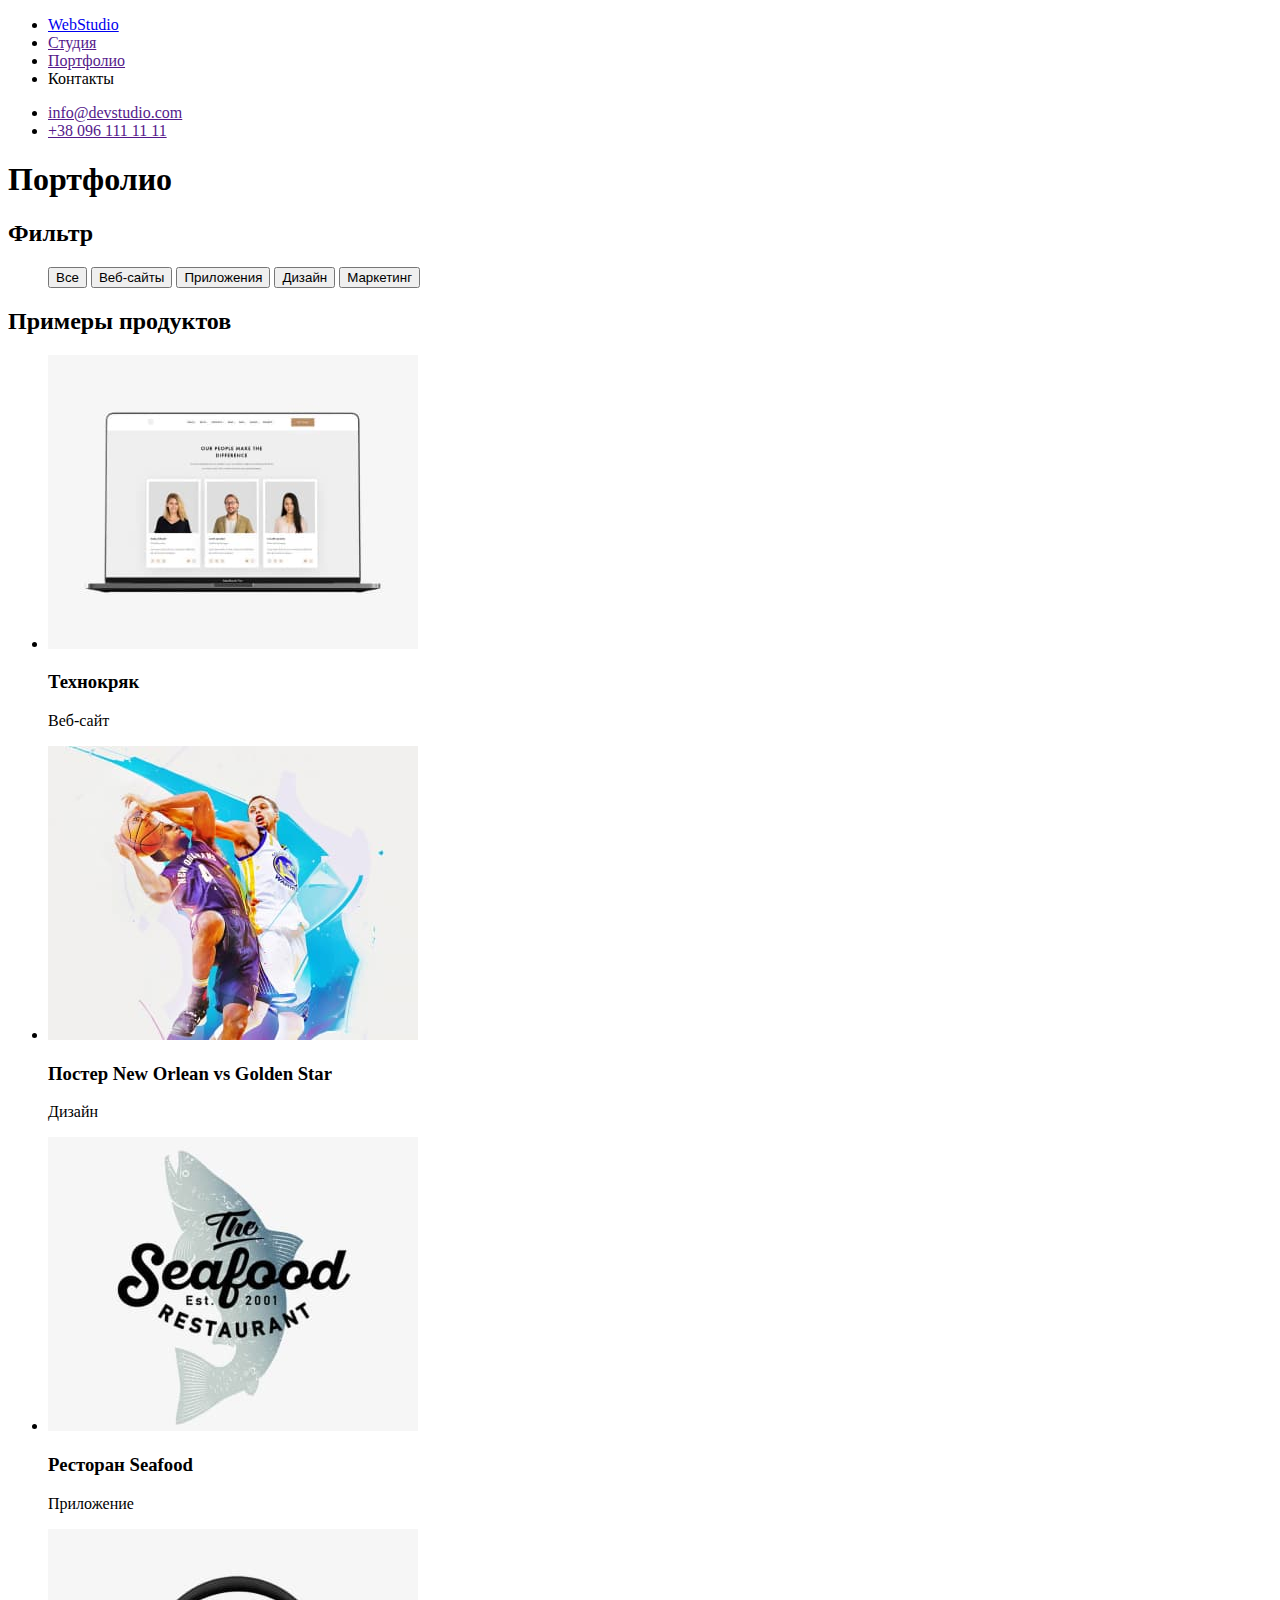
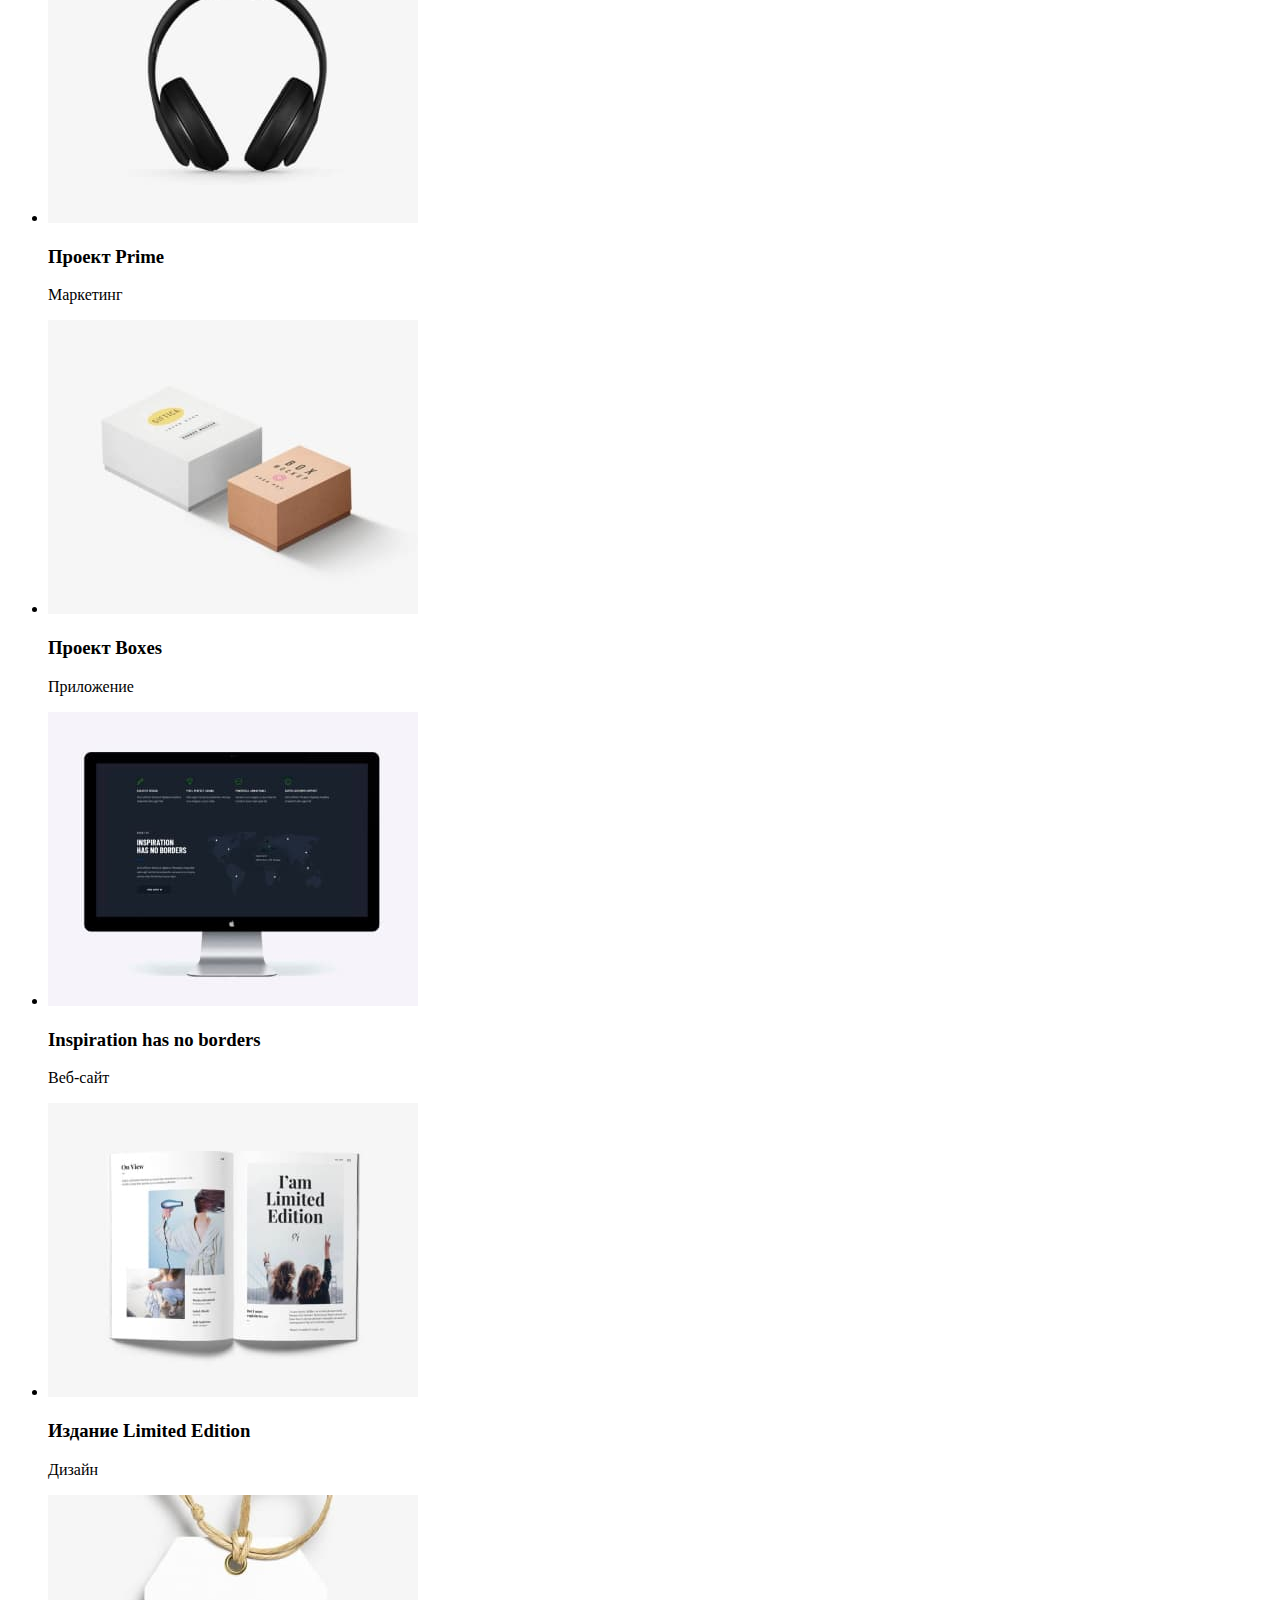
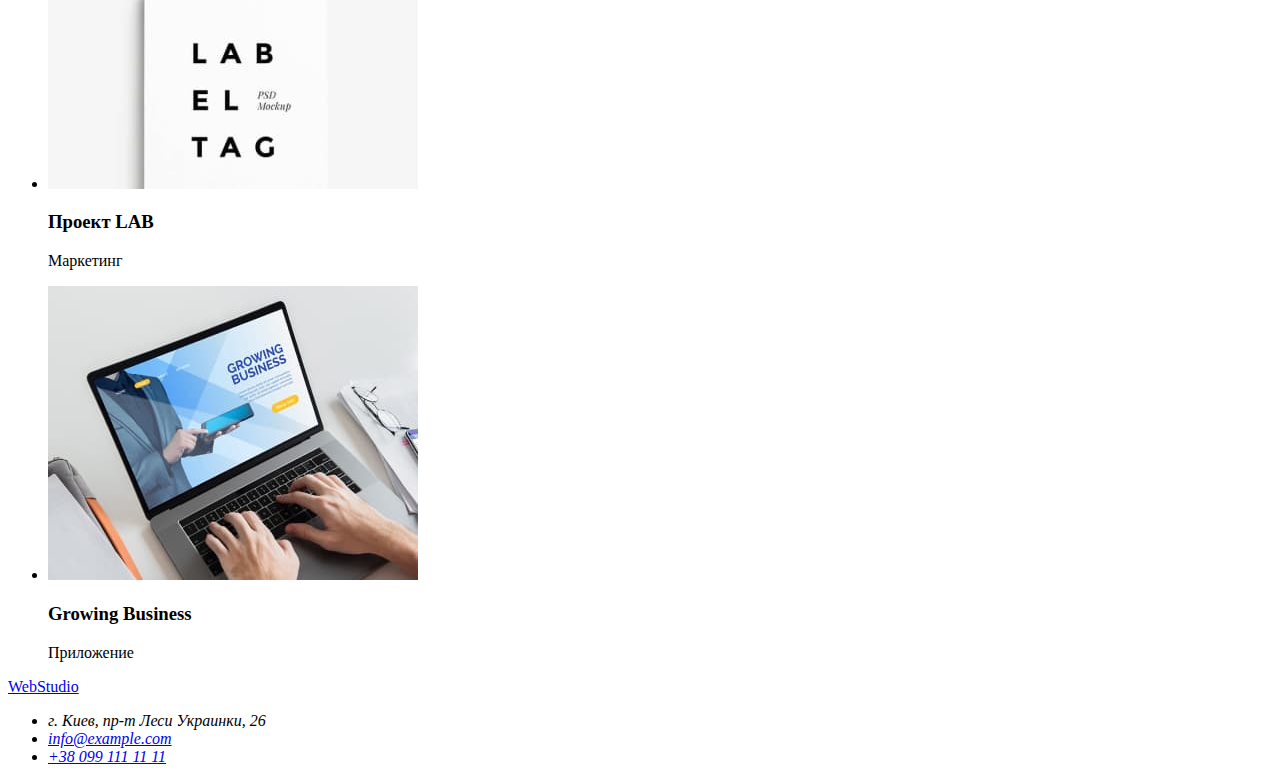
==== portfolio.html @ 46ca1c54 "сделана разметка" ====
<!DOCTYPE html>
<html lang="ru">
    <head>
        <meta charset="UTF-8" />
        <meta http-equiv="X-UA-Compatible" content="IE=edge" />
        <meta name="viewport" content="width=device-width, initial-scale=1.0" />
        <title>goit-markup-hw-02</title>
    </head>
    <body>
        <header>
            <nav>
                <ul>
                    <li><a href="index.html">WebStudio</a></li>
                    <li><a href="">Студия</a></li>
                    <li><a href="">Портфолио</a></li>
                    <li><a href=""></a>Контакты</li>
                </ul>
            </nav>
            <ul>
                <li><a href="">info@devstudio.com</a></li>
                <li><a href="">+38 096 111 11 11</a></li>
            </ul>
        </header>
    </body>
    <main>
        <h1>Портфолио</h1>
        <!-- Product filter -->
        <section>
            <h2>Фильтр</h2>
            <ul>
                <button type="button">Все</button>
                <button type="button">Веб-сайты</button>
                <button type="button">Приложения</button>
                <button type="button">Дизайн</button>
                <button type="button">Маркетинг</button>
            </ul>
        </section>
        <!-- Product list -->
        <section>
            <h2>Примеры продуктов</h2>
            <ul>
                <li>
                    <img src="./images/tehnokryak.jpg" alt="Технокряк" width="370" />
                    <h3>Технокряк</h3>
                    <p>Веб-сайт</p>
                </li>
                <li>
                    <img
                        src="./images/poster.jpg"
                        alt="Постер New Orlean vs Golden Star"
                        width="370"
                    />
                    <h3>Постер New Orlean vs Golden Star</h3>
                    <p>Дизайн</p>
                </li>
                <li>
                    <img src="./images/seafood.jpg" alt="Ресторан Seafood" width="370" />
                    <h3>Ресторан Seafood</h3>
                    <p>Приложение</p>
                </li>
                <li>
                    <img src="./images/prime.jpg" alt="Проект Prime" width="370" />
                    <h3>Проект Prime</h3>
                    <p>Маркетинг</p>
                </li>
                <li>
                    <img src="./images/boxes.jpg" alt="Проект Boxes" width="370" />
                    <h3>Проект Boxes</h3>
                    <p>Приложение</p>
                </li>
                <li>
                    <img
                        src="./images/inspiration.jpg"
                        alt="Inspiration has no borders"
                        width="370"
                    />
                    <h3>Inspiration has no borders</h3>
                    <p>Веб-сайт</p>
                </li>
                <li>
                    <img
                        src="./images/limitededition.jpg"
                        alt="Издание Limited Edition"
                        width="370"
                    />
                    <h3>Издание Limited Edition</h3>
                    <p>Дизайн</p>
                </li>
                <li>
                    <img src="./images/lab.jpg" alt="Проект LAB" width="370" />
                    <h3>Проект LAB</h3>
                    <p>Маркетинг</p>
                </li>
                <li>
                    <img src="./images/growing.jpg" alt="Growing Business" width="370" />
                    <h3>Growing Business</h3>
                    <p>Приложение</p>
                </li>
            </ul>
        </section>
        <!--Footer -->
        <footer>
            <a href="./index.html">WebStudio</a>
            <address>
                <ul>
                    <li>г. Киев, пр-т Леси Украинки, 26</li>
                    <li><a href="#">info@example.com</a></li>
                    <li><a href="#">+38 099 111 11 11</a></li>
                </ul>
            </address>
        </footer>
    </main>
</html>
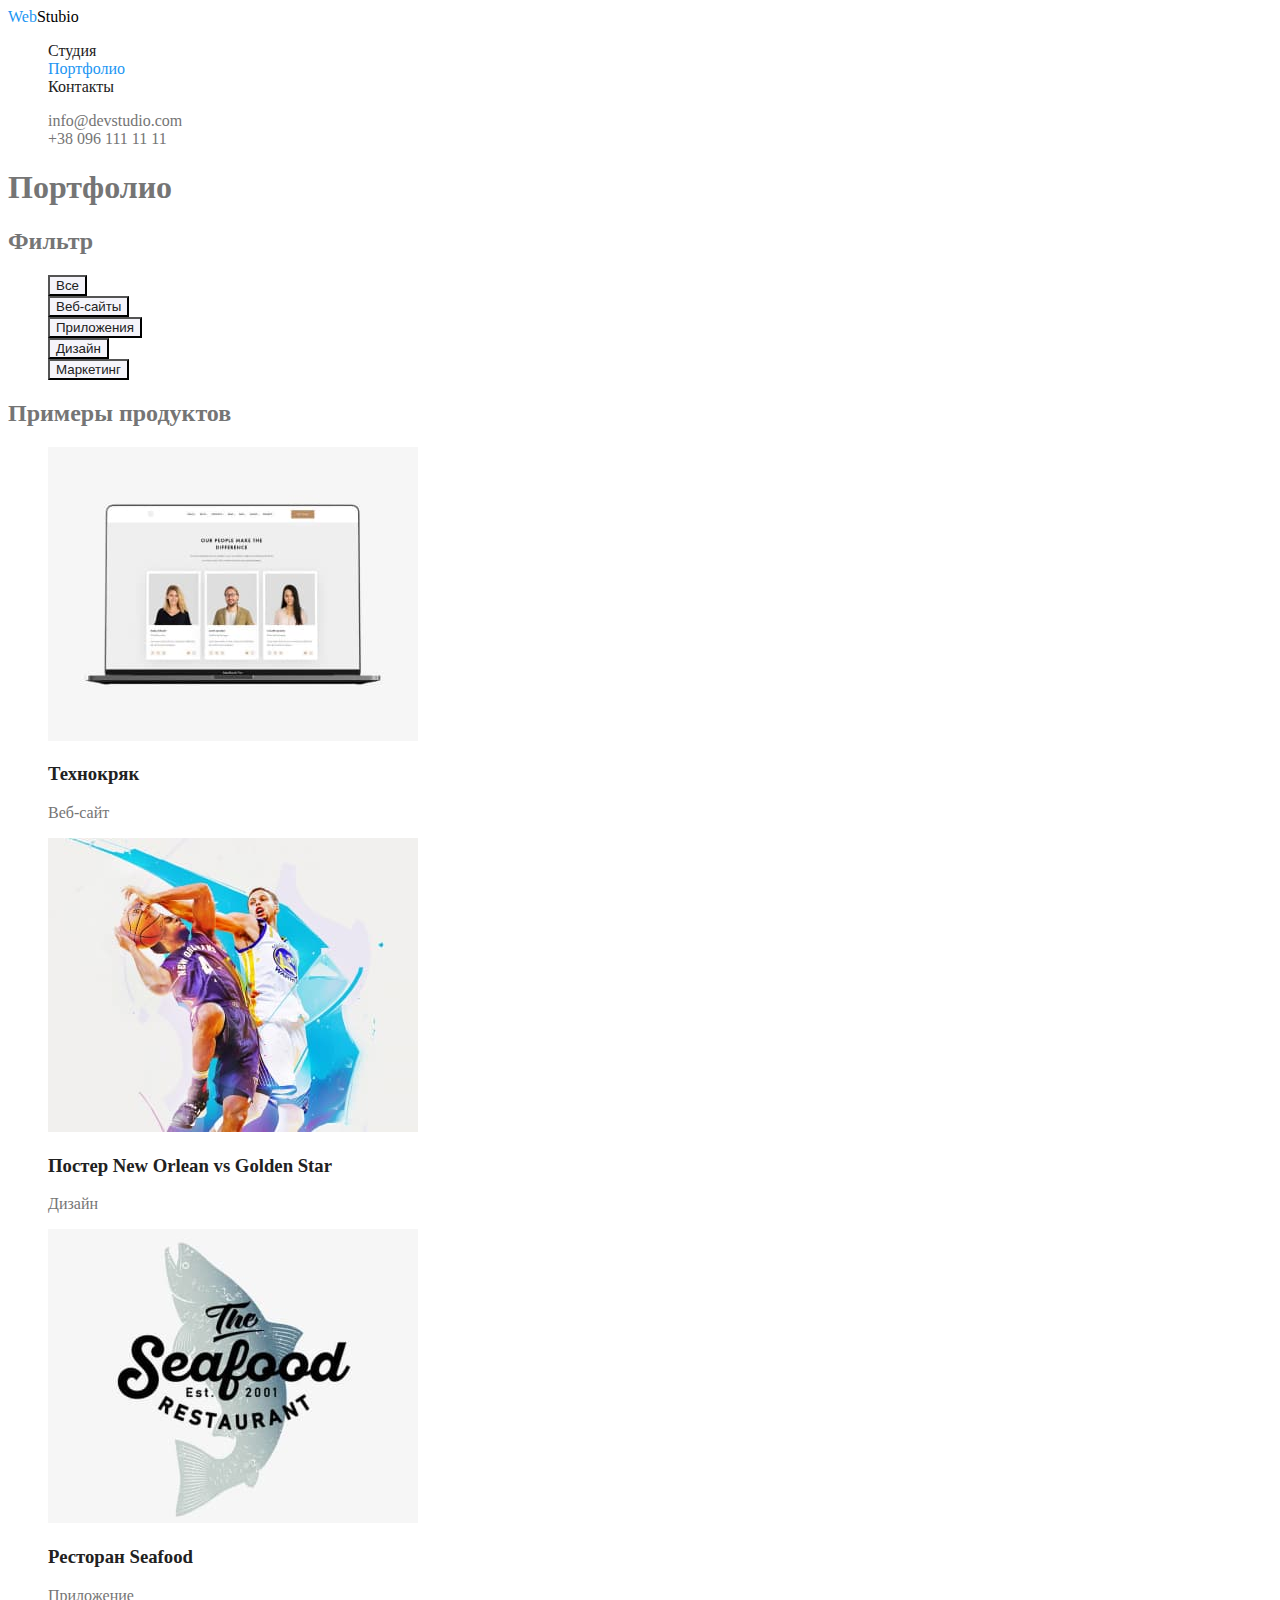
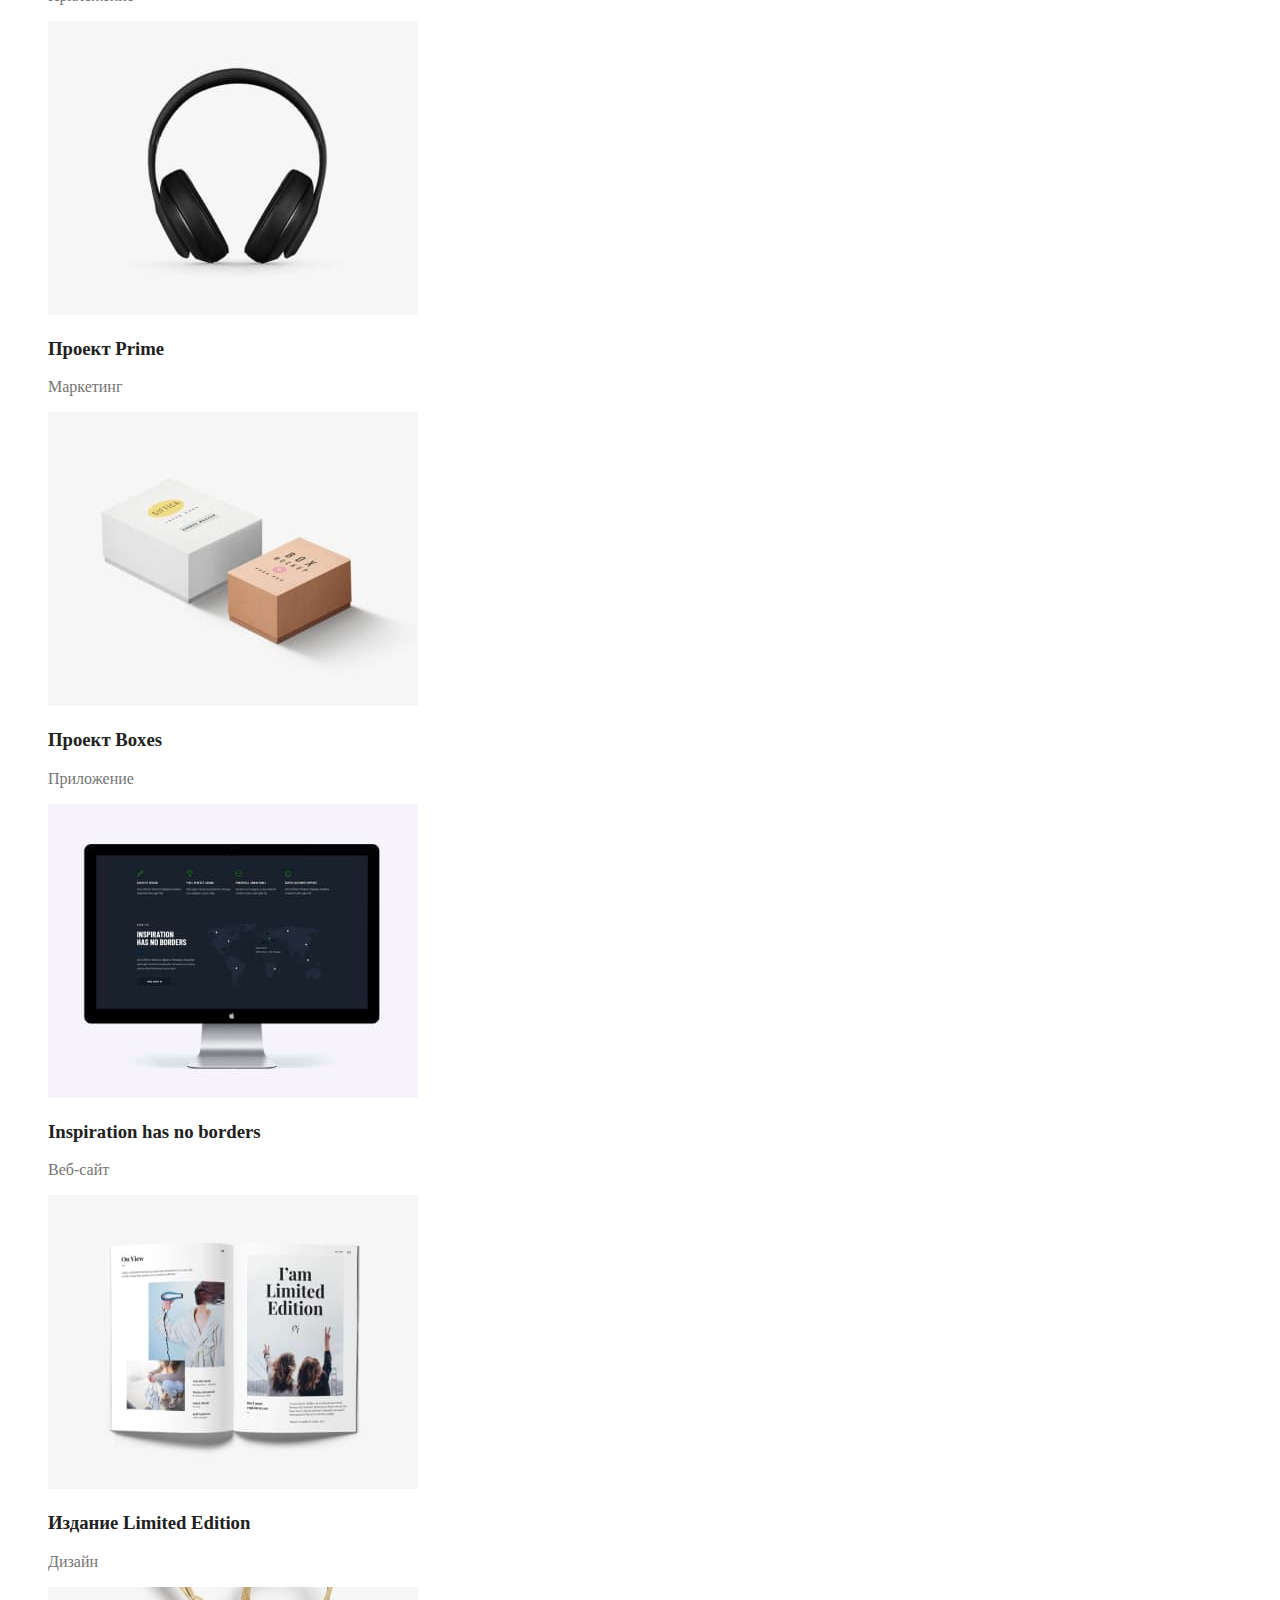
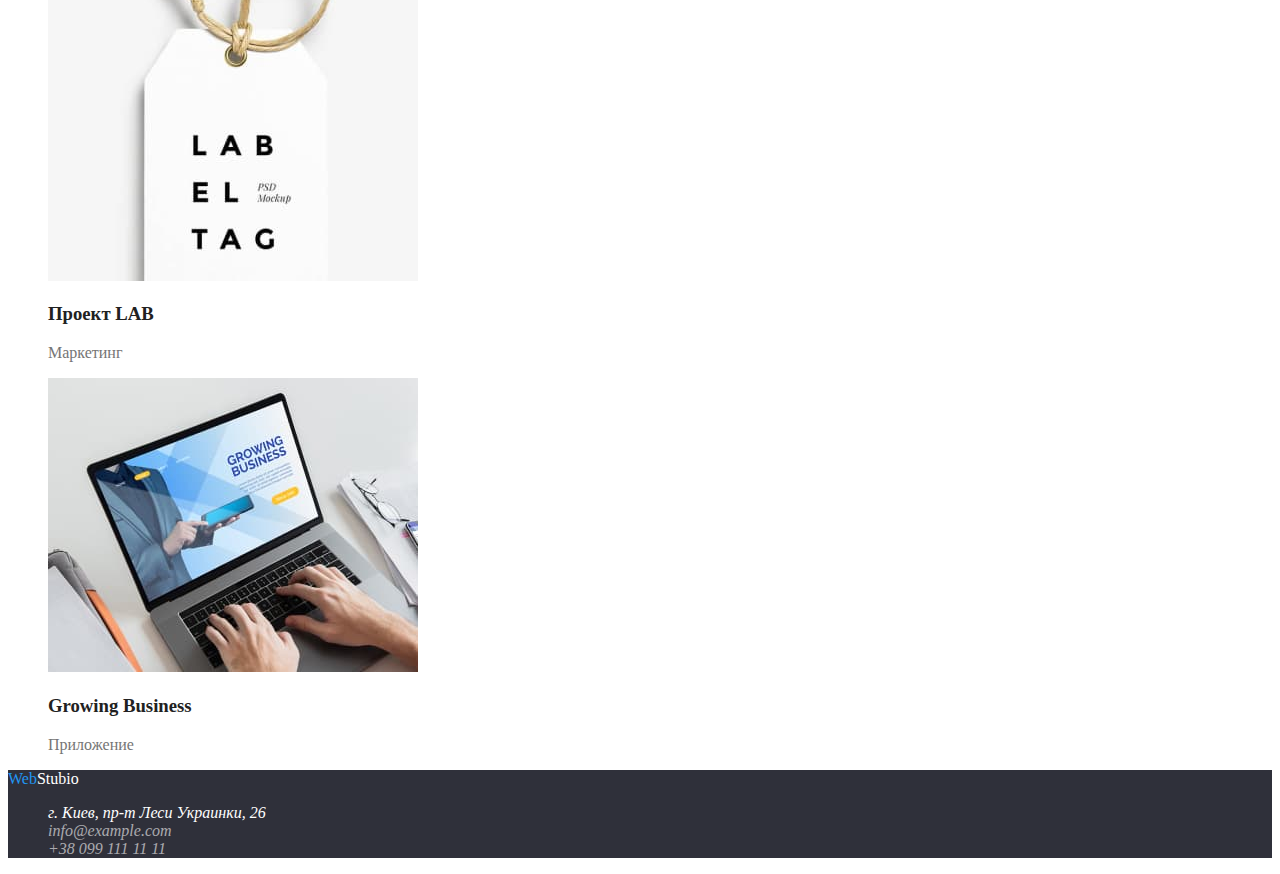
==== commit bca505b4: "добавлены цвета текста и фона" ====
--- a/portfolio.html
+++ b/portfolio.html
@@ -5,109 +5,160 @@
         <meta http-equiv="X-UA-Compatible" content="IE=edge" />
         <meta name="viewport" content="width=device-width, initial-scale=1.0" />
         <title>goit-markup-hw-02</title>
+        <link rel="stylesheet" href="./css/style.css" />
     </head>
     <body>
         <header>
             <nav>
-                <ul>
-                    <li><a href="index.html">WebStudio</a></li>
-                    <li><a href="">Студия</a></li>
-                    <li><a href="">Портфолио</a></li>
-                    <li><a href=""></a>Контакты</li>
+                <a href="./index.html" class="logo"
+                    >Web<span class="logo-studio">Stubio</span></a
+                >
+                <ul class="site-nav">
+                    <li><a href="/index.html">Студия</a></li>
+                    <li>
+                        <a href="./portfolio.html" class="current">Портфолио</a>
+                    </li>
+                    <li><a href="#">Контакты</a></li>
                 </ul>
             </nav>
-            <ul>
-                <li><a href="">info@devstudio.com</a></li>
-                <li><a href="">+38 096 111 11 11</a></li>
+            <ul class="auth-nav">
+                <li><a href="#">info@devstudio.com</a></li>
+                <li><a href="#">+38 096 111 11 11</a></li>
             </ul>
         </header>
-    </body>
-    <main>
-        <h1>Портфолио</h1>
-        <!-- Product filter -->
-        <section>
-            <h2>Фильтр</h2>
-            <ul>
-                <button type="button">Все</button>
-                <button type="button">Веб-сайты</button>
-                <button type="button">Приложения</button>
-                <button type="button">Дизайн</button>
-                <button type="button">Маркетинг</button>
-            </ul>
-        </section>
-        <!-- Product list -->
-        <section>
-            <h2>Примеры продуктов</h2>
-            <ul>
-                <li>
-                    <img src="./images/tehnokryak.jpg" alt="Технокряк" width="370" />
-                    <h3>Технокряк</h3>
-                    <p>Веб-сайт</p>
-                </li>
-                <li>
-                    <img
-                        src="./images/poster.jpg"
-                        alt="Постер New Orlean vs Golden Star"
-                        width="370"
-                    />
-                    <h3>Постер New Orlean vs Golden Star</h3>
-                    <p>Дизайн</p>
-                </li>
-                <li>
-                    <img src="./images/seafood.jpg" alt="Ресторан Seafood" width="370" />
-                    <h3>Ресторан Seafood</h3>
-                    <p>Приложение</p>
-                </li>
-                <li>
-                    <img src="./images/prime.jpg" alt="Проект Prime" width="370" />
-                    <h3>Проект Prime</h3>
-                    <p>Маркетинг</p>
-                </li>
-                <li>
-                    <img src="./images/boxes.jpg" alt="Проект Boxes" width="370" />
-                    <h3>Проект Boxes</h3>
-                    <p>Приложение</p>
-                </li>
-                <li>
-                    <img
-                        src="./images/inspiration.jpg"
-                        alt="Inspiration has no borders"
-                        width="370"
-                    />
-                    <h3>Inspiration has no borders</h3>
-                    <p>Веб-сайт</p>
-                </li>
-                <li>
-                    <img
-                        src="./images/limitededition.jpg"
-                        alt="Издание Limited Edition"
-                        width="370"
-                    />
-                    <h3>Издание Limited Edition</h3>
-                    <p>Дизайн</p>
-                </li>
-                <li>
-                    <img src="./images/lab.jpg" alt="Проект LAB" width="370" />
-                    <h3>Проект LAB</h3>
-                    <p>Маркетинг</p>
-                </li>
-                <li>
-                    <img src="./images/growing.jpg" alt="Growing Business" width="370" />
-                    <h3>Growing Business</h3>
-                    <p>Приложение</p>
-                </li>
-            </ul>
-        </section>
+        <main>
+            <h1>Портфолио</h1>
+            <!-- Product filter -->
+            <section>
+                <h2>Фильтр</h2>
+                <ul>
+                    <li>
+                        <button type="button" class="button secondary">
+                            Все
+                        </button>
+                    </li>
+                    <li>
+                        <button type="button" class="button secondary">
+                            Веб-сайты
+                        </button>
+                    </li>
+                    <li>
+                        <button type="button" class="button secondary">
+                            Приложения
+                        </button>
+                    </li>
+                    <li>
+                        <button type="button" class="button secondary">
+                            Дизайн
+                        </button>
+                    </li>
+                    <li>
+                        <button type="button" class="button secondary">
+                            Маркетинг
+                        </button>
+                    </li>
+                </ul>
+            </section>
+            <!-- Product list -->
+            <section>
+                <h2>Примеры продуктов</h2>
+                <ul class="example-list">
+                    <li>
+                        <img
+                            src="./images/tehnokryak.jpg"
+                            alt="Технокряк"
+                            width="370"
+                        />
+                        <h3 class="title">Технокряк</h3>
+                        <p>Веб-сайт</p>
+                    </li>
+                    <li>
+                        <img
+                            src="./images/poster.jpg"
+                            alt="Постер New Orlean vs Golden Star"
+                            width="370"
+                        />
+                        <h3 class="title">Постер New Orlean vs Golden Star</h3>
+                        <p>Дизайн</p>
+                    </li>
+                    <li>
+                        <img
+                            src="./images/seafood.jpg"
+                            alt="Ресторан Seafood"
+                            width="370"
+                        />
+                        <h3 class="title">Ресторан Seafood</h3>
+                        <p>Приложение</p>
+                    </li>
+                    <li>
+                        <img
+                            src="./images/prime.jpg"
+                            alt="Проект Prime"
+                            width="370"
+                        />
+                        <h3 class="title">Проект Prime</h3>
+                        <p>Маркетинг</p>
+                    </li>
+                    <li>
+                        <img
+                            src="./images/boxes.jpg"
+                            alt="Проект Boxes"
+                            width="370"
+                        />
+                        <h3 class="title">Проект Boxes</h3>
+                        <p>Приложение</p>
+                    </li>
+                    <li>
+                        <img
+                            src="./images/inspiration.jpg"
+                            alt="Inspiration has no borders"
+                            width="370"
+                        />
+                        <h3 class="title">Inspiration has no borders</h3>
+                        <p>Веб-сайт</p>
+                    </li>
+                    <li>
+                        <img
+                            src="./images/limitededition.jpg"
+                            alt="Издание Limited Edition"
+                            width="370"
+                        />
+                        <h3 class="title">Издание Limited Edition</h3>
+                        <p>Дизайн</p>
+                    </li>
+                    <li>
+                        <img
+                            src="./images/lab.jpg"
+                            alt="Проект LAB"
+                            width="370"
+                        />
+                        <h3 class="title">Проект LAB</h3>
+                        <p>Маркетинг</p>
+                    </li>
+                    <li>
+                        <img
+                            src="./images/growing.jpg"
+                            alt="Growing Business"
+                            width="370"
+                        />
+                        <h3 class="title">Growing Business</h3>
+                        <p>Приложение</p>
+                    </li>
+                </ul>
+            </section>
+        </main>
         <!--Footer -->
         <footer>
-            <a href="./index.html">WebStudio</a>
+            <a href="./index.html" class="logo"
+                >Web<span class="logo-studio">Stubio</span></a
+            >
             <address>
-                <ul>
+                <ul class="contacts">
                     <li>г. Киев, пр-т Леси Украинки, 26</li>
                     <li><a href="#">info@example.com</a></li>
                     <li><a href="#">+38 099 111 11 11</a></li>
                 </ul>
             </address>
         </footer>
-    </main>
+    </body>
 </html>
--- a/css/style.css
+++ b/css/style.css
@@ -0,0 +1,62 @@
+:root {
+    --primary-background-color: #FFFFFF;
+    --secondary-background-color: #F5F4FA;
+    --footer-background-color: #2F303A;
+    --primary-text-color: #757575;
+    --title-text-color: #212121;
+    --accent-color: #2196F3;
+}
+/* white color #FFFFFF */   
+/* black color #000000 */
+/* adress color rgba(255, 255, 255, 0.6) */
+
+ul {list-style: none;}
+a {text-decoration: none;}
+
+body {
+    background-color: var(--primary-background-color); 
+    color: var(--primary-text-color);
+}
+
+.logo {color: var(--accent-color);}
+.logo-studio {color: #000000;}
+
+.site-nav a {color: var(--title-text-color);}
+.site-nav a:hover,.site-nav a:focus {
+    color: var(--accent-color);}
+.site-nav a.current {
+    color: var(--accent-color);
+}
+
+.auth-nav a{color:var(--primary-text-colors)}
+.auth-nav a:hover,.auth-nav a:focus { color: var(--accent-color);}
+
+.hero {background-color: var(--footer-background-color);}
+.hero-title {color: #FFFFFF;}
+
+.section-title {color: var(--title-text-color);}
+
+.feature-list .title {color: var(--title-text-color);}
+
+.staff {background-color: var(--secondary-background-color);}
+.staff-list .title {color: var(--title-text-color);}
+
+footer {background-color: var(--footer-background-color);}
+footer .logo-studio {color: #FFFFFF;}
+.contacts {color: #FFFFFF;}
+.contacts a {color: rgba(255, 255, 255, 0.6);}
+
+.button {}
+.button.primary {color: var(--primary-background-color); 
+    background-color: var(--accent-color);}
+.button.secondary {color: var(--title-text-color);
+    background-color: var(--secondary-background-color);}
+.button.secondary:hover, .button.secondary:focus {
+    color: var(--primary-background-color);
+    background-color: var(--accent-color);}
+    
+    
+/* Portfolio styles */
+.example-list .title {
+    color: var(--title-text-color);
+}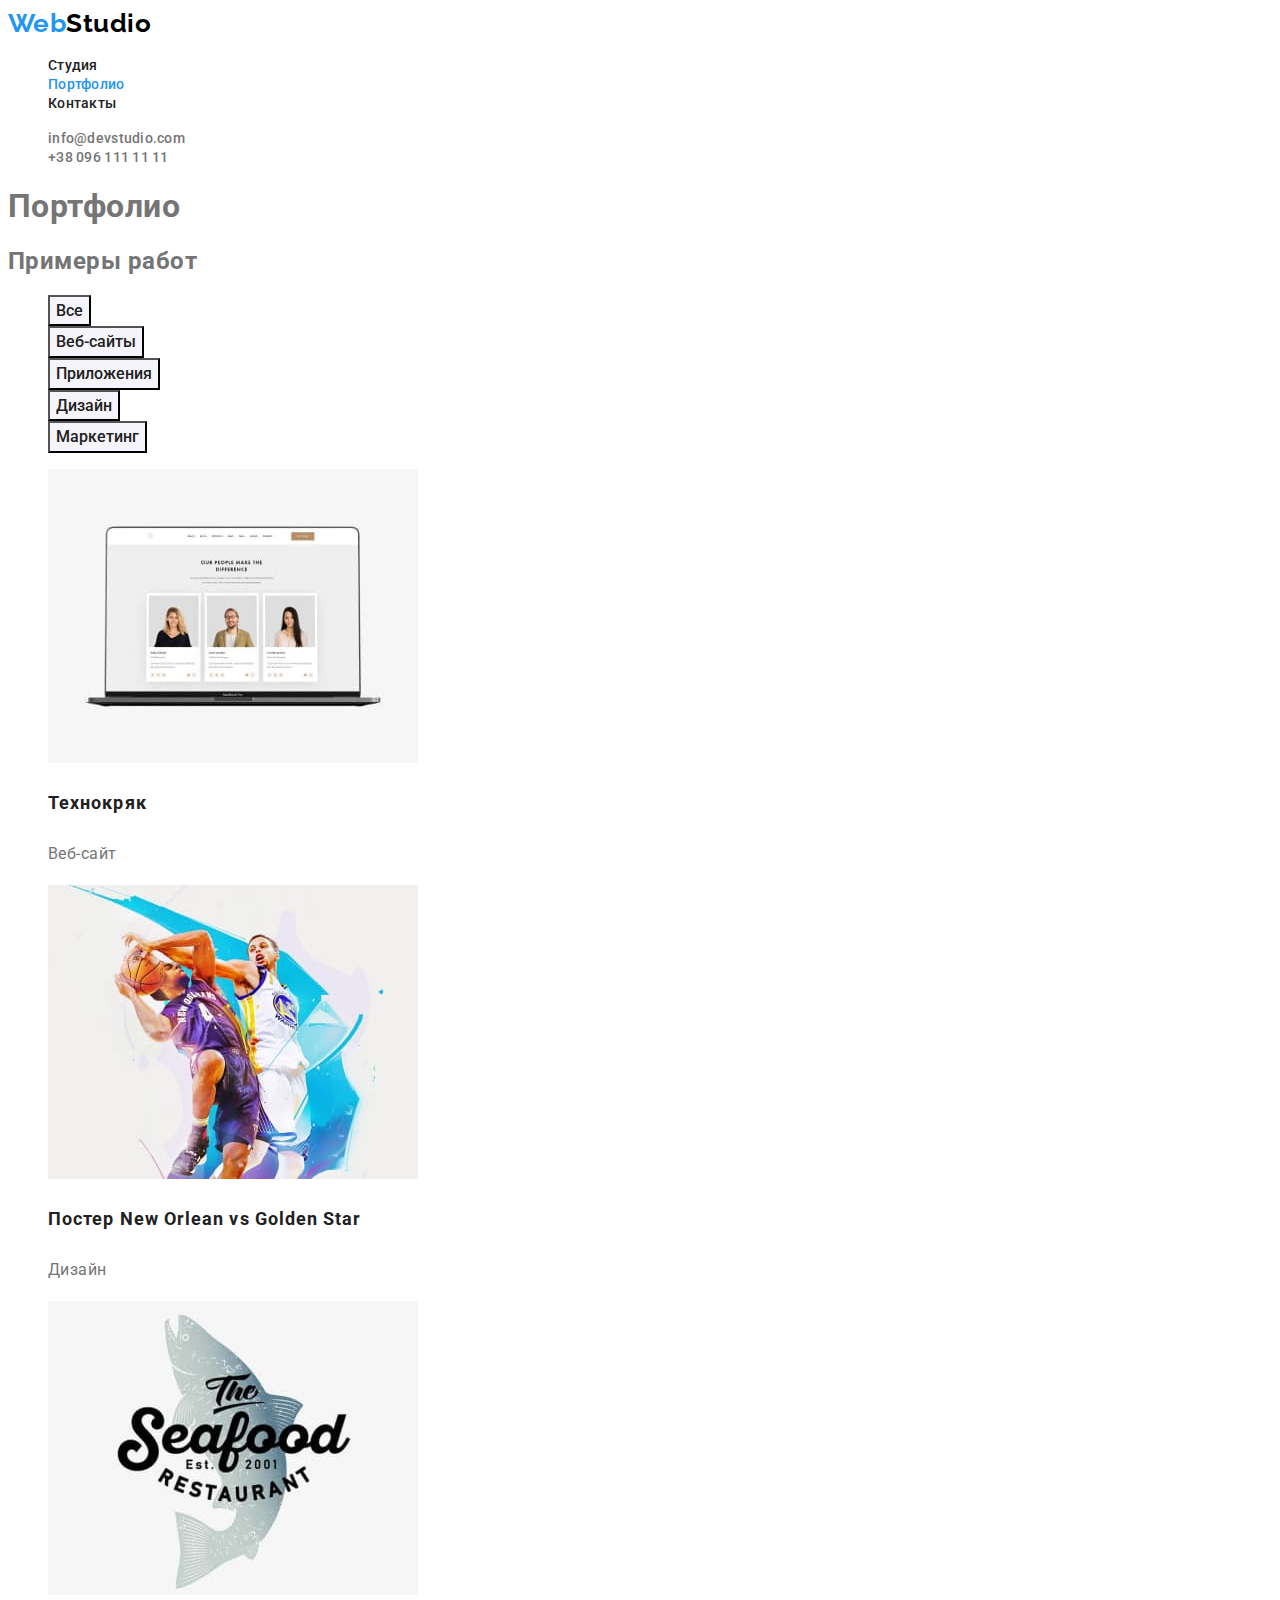
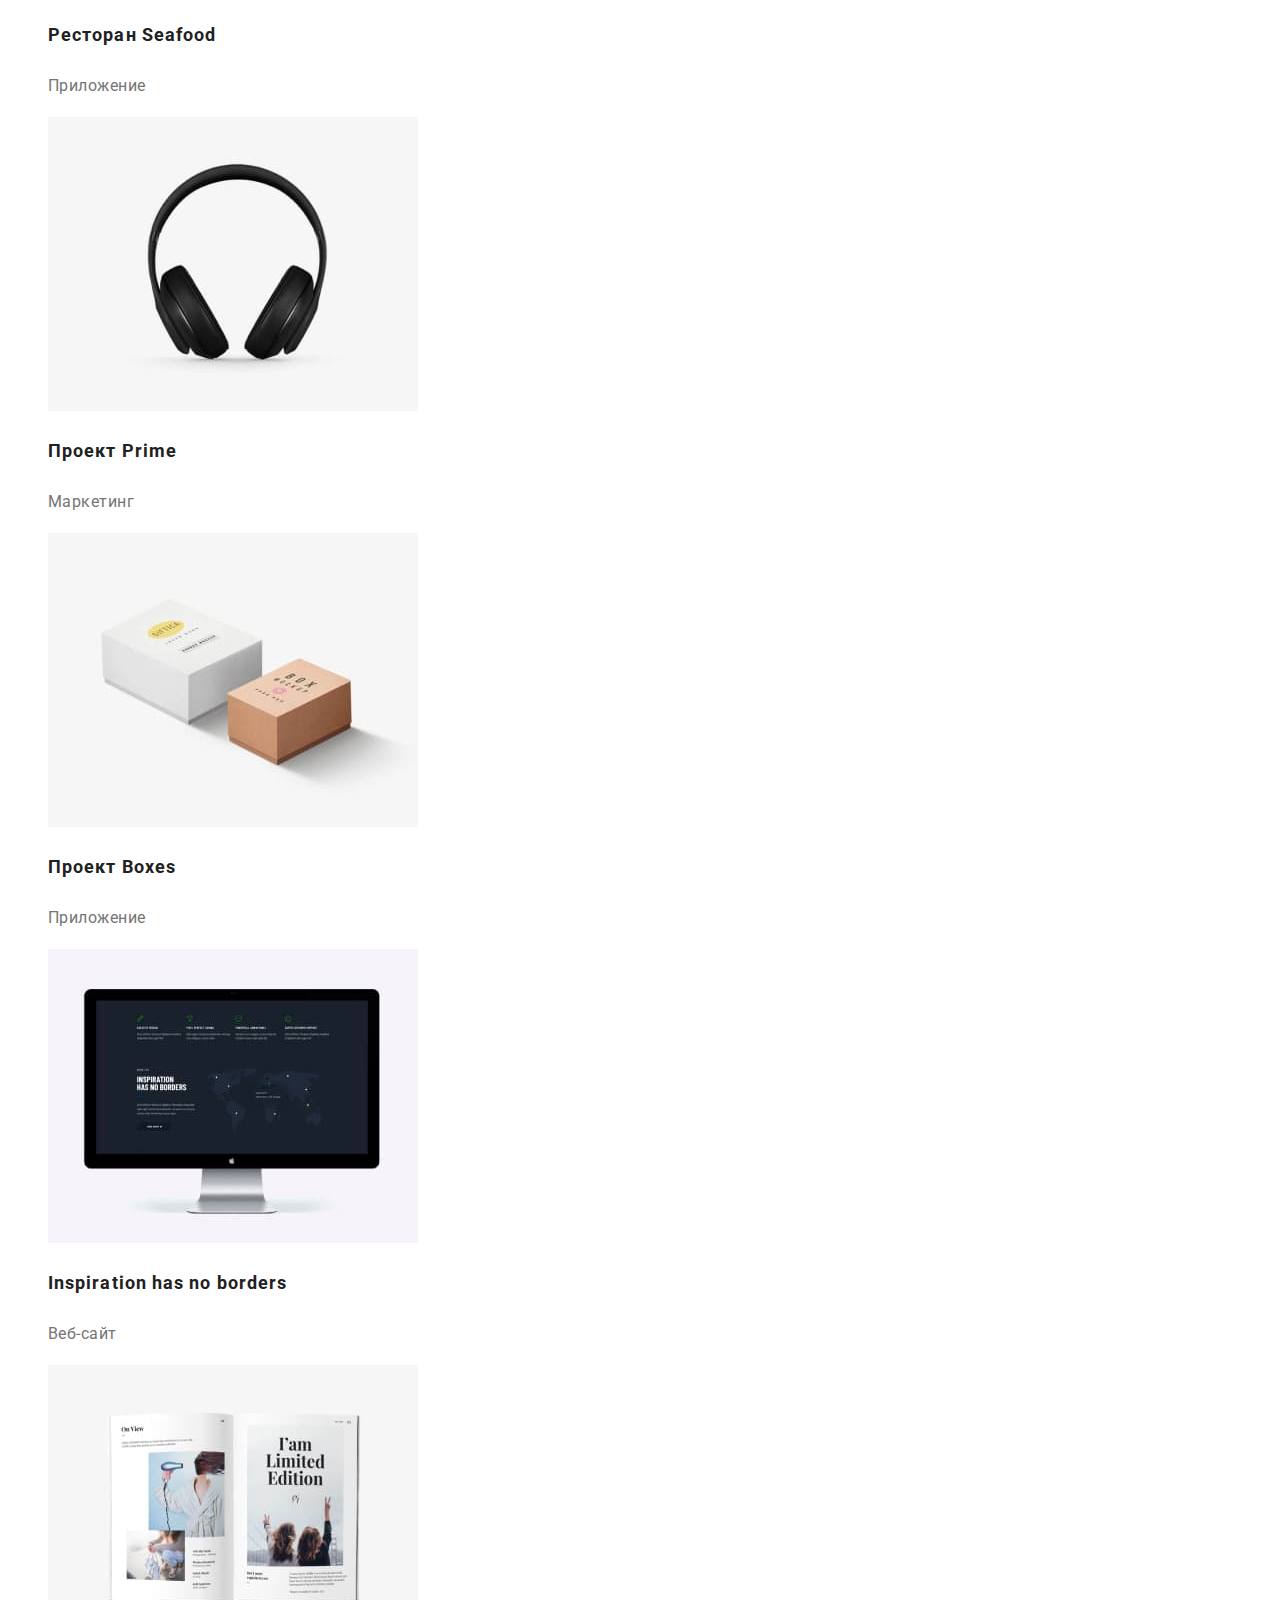
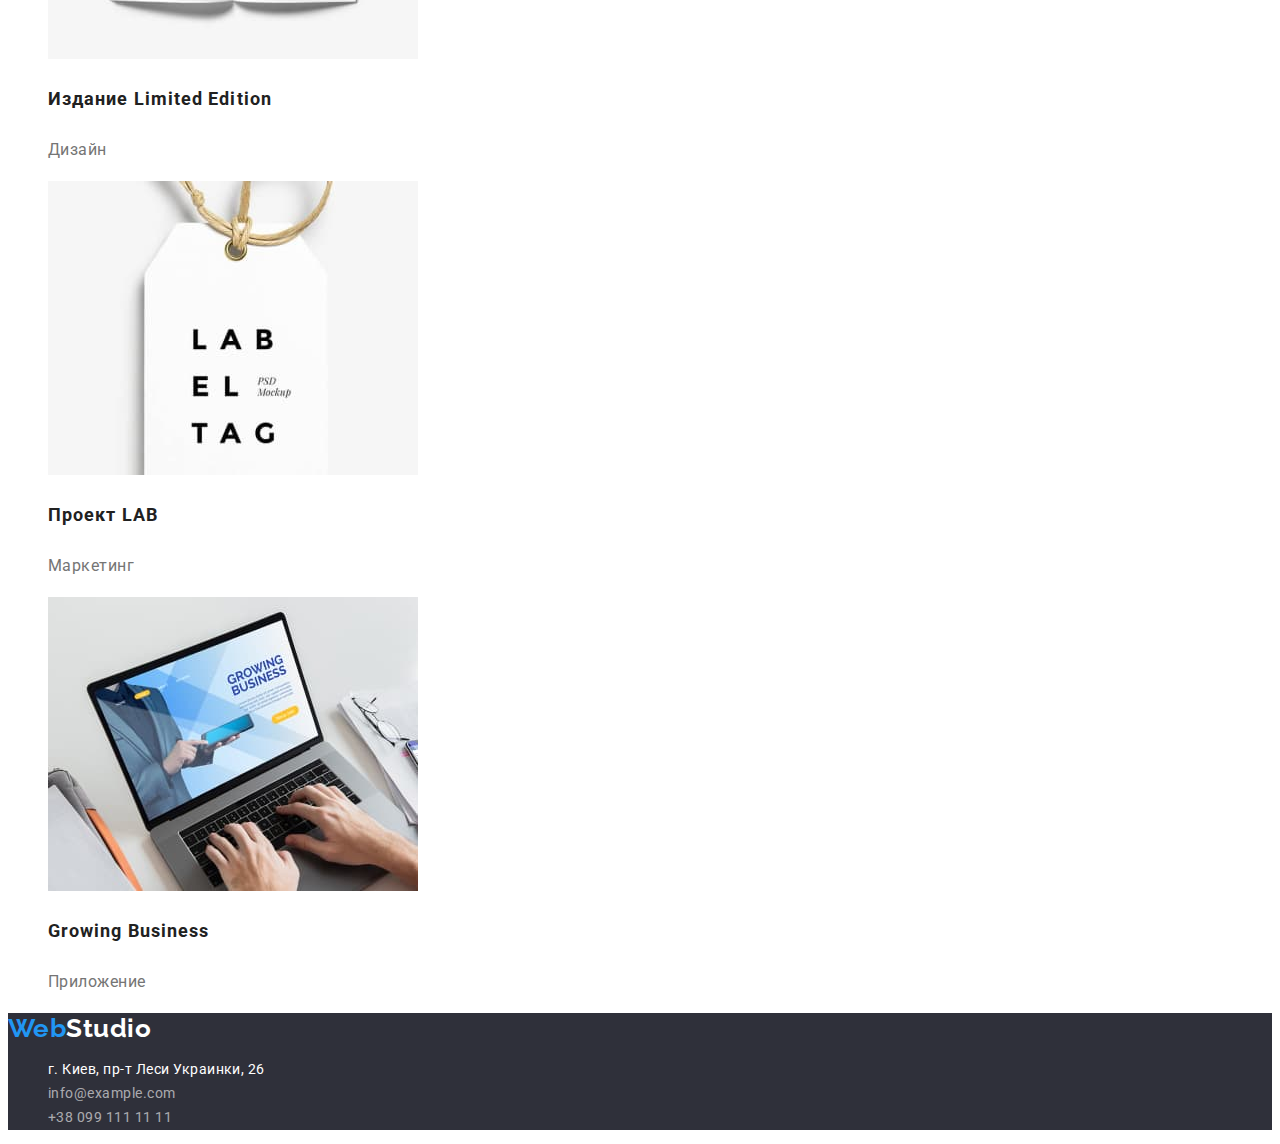
==== commit 4e30c906: "добавлены шрифты" ====
--- a/portfolio.html
+++ b/portfolio.html
@@ -5,16 +5,22 @@
         <meta http-equiv="X-UA-Compatible" content="IE=edge" />
         <meta name="viewport" content="width=device-width, initial-scale=1.0" />
         <title>goit-markup-hw-02</title>
+        <link rel="preconnect" href="https://fonts.googleapis.com" />
+        <link rel="preconnect" href="https://fonts.gstatic.com" crossorigin />
+        <link
+            href="https://fonts.googleapis.com/css2?family=Raleway:wght@700&family=Roboto:wght@400;500;700;900&display=swap"
+            rel="stylesheet"
+        />
         <link rel="stylesheet" href="./css/style.css" />
     </head>
     <body>
         <header>
             <nav>
                 <a href="./index.html" class="logo"
-                    >Web<span class="logo-studio">Stubio</span></a
+                    >Web<span class="logo-studio">Studio</span></a
                 >
                 <ul class="site-nav">
-                    <li><a href="/index.html">Студия</a></li>
+                    <li><a href="./index.html">Студия</a></li>
                     <li>
                         <a href="./portfolio.html" class="current">Портфолио</a>
                     </li>
@@ -28,9 +34,9 @@
         </header>
         <main>
             <h1>Портфолио</h1>
-            <!-- Product filter -->
+            <!-- Product list -->
             <section>
-                <h2>Фильтр</h2>
+                <h2>Примеры работ</h2>
                 <ul>
                     <li>
                         <button type="button" class="button secondary">
@@ -58,91 +64,107 @@
                         </button>
                     </li>
                 </ul>
-            </section>
-            <!-- Product list -->
-            <section>
-                <h2>Примеры продуктов</h2>
                 <ul class="example-list">
                     <li>
-                        <img
-                            src="./images/tehnokryak.jpg"
-                            alt="Технокряк"
-                            width="370"
-                        />
-                        <h3 class="title">Технокряк</h3>
-                        <p>Веб-сайт</p>
+                        <a href="">
+                            <img
+                                src="./images/tehnokryak.jpg"
+                                alt="Технокряк"
+                                width="370"
+                            />
+                            <h3 class="title">Технокряк</h3>
+                            <p>Веб-сайт</p></a
+                        >
                     </li>
                     <li>
-                        <img
-                            src="./images/poster.jpg"
-                            alt="Постер New Orlean vs Golden Star"
-                            width="370"
-                        />
-                        <h3 class="title">Постер New Orlean vs Golden Star</h3>
-                        <p>Дизайн</p>
+                        <a href="">
+                            <img
+                                src="./images/poster.jpg"
+                                alt="Постер New Orlean vs Golden Star"
+                                width="370"
+                            />
+                            <h3 class="title">
+                                Постер New Orlean vs Golden Star
+                            </h3>
+                            <p>Дизайн</p></a
+                        >
                     </li>
                     <li>
-                        <img
-                            src="./images/seafood.jpg"
-                            alt="Ресторан Seafood"
-                            width="370"
-                        />
-                        <h3 class="title">Ресторан Seafood</h3>
-                        <p>Приложение</p>
+                        <a href="">
+                            <img
+                                src="./images/seafood.jpg"
+                                alt="Ресторан Seafood"
+                                width="370"
+                            />
+                            <h3 class="title">Ресторан Seafood</h3>
+                            <p>Приложение</p></a
+                        >
                     </li>
                     <li>
-                        <img
-                            src="./images/prime.jpg"
-                            alt="Проект Prime"
-                            width="370"
-                        />
-                        <h3 class="title">Проект Prime</h3>
-                        <p>Маркетинг</p>
+                        <a href="">
+                            <img
+                                src="./images/prime.jpg"
+                                alt="Проект Prime"
+                                width="370"
+                            />
+                            <h3 class="title">Проект Prime</h3>
+                            <p>Маркетинг</p></a
+                        >
                     </li>
                     <li>
-                        <img
-                            src="./images/boxes.jpg"
-                            alt="Проект Boxes"
-                            width="370"
-                        />
-                        <h3 class="title">Проект Boxes</h3>
-                        <p>Приложение</p>
+                        <a href="">
+                            <img
+                                src="./images/boxes.jpg"
+                                alt="Проект Boxes"
+                                width="370"
+                            />
+                            <h3 class="title">Проект Boxes</h3>
+                            <p>Приложение</p></a
+                        >
                     </li>
                     <li>
-                        <img
-                            src="./images/inspiration.jpg"
-                            alt="Inspiration has no borders"
-                            width="370"
-                        />
-                        <h3 class="title">Inspiration has no borders</h3>
-                        <p>Веб-сайт</p>
+                        <a href="">
+                            <img
+                                src="./images/inspiration.jpg"
+                                alt="Inspiration has no borders"
+                                width="370"
+                            />
+                            <h3 class="title">Inspiration has no borders</h3>
+                            <p>Веб-сайт</p></a
+                        >
                     </li>
                     <li>
-                        <img
-                            src="./images/limitededition.jpg"
-                            alt="Издание Limited Edition"
-                            width="370"
-                        />
-                        <h3 class="title">Издание Limited Edition</h3>
-                        <p>Дизайн</p>
+                        <a href="">
+                            <img
+                                src="./images/limitededition.jpg"
+                                alt="Издание Limited Edition"
+                                width="370"
+                            />
+                            <h3 class="title">Издание Limited Edition</h3>
+                            <p>Дизайн</p></a
+                        >
                     </li>
                     <li>
-                        <img
-                            src="./images/lab.jpg"
-                            alt="Проект LAB"
-                            width="370"
-                        />
-                        <h3 class="title">Проект LAB</h3>
-                        <p>Маркетинг</p>
+                        <a href="">
+                            <img
+                                src="./images/lab.jpg"
+                                alt="Проект LAB"
+                                width="370"
+                            />
+                            <h3 class="title">Проект LAB</h3>
+                            <p>Маркетинг</p></a
+                        >
                     </li>
                     <li>
-                        <img
-                            src="./images/growing.jpg"
-                            alt="Growing Business"
-                            width="370"
-                        />
-                        <h3 class="title">Growing Business</h3>
-                        <p>Приложение</p>
+                        <a href="">
+                            <img
+                                src="./images/growing.jpg"
+                                alt="Growing Business"
+                                width="370"
+                            />
+                            <h3 class="title">Growing Business</h3>
+                            <p>Приложение</p></a
+                        >
                     </li>
                 </ul>
             </section>
@@ -150,10 +172,10 @@
         <!--Footer -->
         <footer>
             <a href="./index.html" class="logo"
-                >Web<span class="logo-studio">Stubio</span></a
+                >Web<span class="logo-studio">Studio</span></a
             >
             <address>
-                <ul class="contacts">
+                <ul class="contact-list">
                     <li>г. Киев, пр-т Леси Украинки, 26</li>
                     <li><a href="#">info@example.com</a></li>
                     <li><a href="#">+38 099 111 11 11</a></li>
--- a/css/style.css
+++ b/css/style.css
@@ -16,47 +16,151 @@
 body {
     background-color: var(--primary-background-color); 
     color: var(--primary-text-color);
+    font-family: Roboto; sans-serif;
+    letter-spacing: 0.03em;
 }
 
-.logo {color: var(--accent-color);}
-.logo-studio {color: #000000;}
+.logo {
+    color: var(--accent-color);
+    font-family: Raleway; sans-serif;
+    font-size: 26px;
+    font-weight: 700;
+    line-height: 1.19;
+}
+.logo-studio {
+    color: #000000;
+    font-family: Raleway; sans-serif;
+    font-weight: 700;
+    font-size: 26px;
+    line-height: 1.19;
+}
 
-.site-nav a {color: var(--title-text-color);}
+.site-nav a {
+    color: var(--title-text-color);
+    font-weight: 500;
+    font-size: 14px;
+    line-height: 1.14;
+    letter-spacing: 0.02em;
+}
 .site-nav a:hover,.site-nav a:focus {
-    color: var(--accent-color);}
+    color: var(--accent-color);
+}
 .site-nav a.current {
     color: var(--accent-color);
 }
 
-.auth-nav a{color:var(--primary-text-colors)}
+.auth-nav a{
+    color:var(--primary-text-colors);
+    font-weight: 500;
+    font-size: 14px;
+    line-height: 1.14;
+    letter-spacing: 0.02em;}
 .auth-nav a:hover,.auth-nav a:focus { color: var(--accent-color);}
 
 .hero {background-color: var(--footer-background-color);}
-.hero-title {color: #FFFFFF;}
+.hero-title {color: #FFFFFF;
+    font-weight: 900;
+    font-size: 44px;
+    line-height: 1.36;
+    text-align: center;
+    letter-spacing: 0.06em;
+    text-transform: uppercase;}
 
-.section-title {color: var(--title-text-color);}
+.section-title {
+    color: var(--title-text-color);
+    font-weight: 700;
+    font-size: 36px;
+    line-height: 1.17;
+    text-align: center;
+    }
 
-.feature-list .title {color: var(--title-text-color);}
+.feature-list .title {color: var(--title-text-color);
+    font-weight: 700;
+    font-size: 14px;
+    line-height: 1.14;
+    text-transform: uppercase;}
 
-.staff {background-color: var(--secondary-background-color);}
-.staff-list .title {color: var(--title-text-color);}
+.feature-list p {
+    font-size: 14px;
+    line-height: 1.17;
+}
 
-footer {background-color: var(--footer-background-color);}
-footer .logo-studio {color: #FFFFFF;}
-.contacts {color: #FFFFFF;}
-.contacts a {color: rgba(255, 255, 255, 0.6);}
+.staff {
+    background-color: var(--secondary-background-color);
+}
+.staff-list .title {
+    color: var(--title-text-color);
+    font-weight: 500;
+    font-size: 16px;
+    line-height: 1.19;
+    text-align: center;
+}
+.staff-list p {
+    font-size: 16px;
+    line-height: 1.19;
+    text-align: center;
+}
 
-.button {}
-.button.primary {color: var(--primary-background-color); 
-    background-color: var(--accent-color);}
-.button.secondary {color: var(--title-text-color);
-    background-color: var(--secondary-background-color);}
+footer {
+    background-color: var(--footer-background-color);
+}
+footer .logo-studio {
+    color: #FFFFFF;
+}
+.contact-list {
+    color: #FFFFFF;
+    font-style: normal;
+    font-size: 14px;
+    line-height: 1.71;
+}
+.contact-list a {
+    color: rgba(255, 255, 255, 0.6);
+}
+.contact-list li:hover,.contact-list li:focus{
+    color:var(--accent-color);
+}
+.contact-list a:hover,.contact-list a:focus{
+    color:var(--accent-color);
+}
+
+
+/* Buttons */
+button {font-family: inherit;}
+.button.primary {
+    color: var(--primary-background-color); 
+    background-color: var(--accent-color);
+    font-weight: 700;
+    font-size: 16px;
+    line-height: 1.9;
+    letter-spacing: 0.06em;
+
+    cursor: pointer;
+}
+.button.secondary {
+    color: var(--title-text-color);
+    background-color: var(--secondary-background-color);
+    cursor: pointer;
+    font-weight: 500;
+    font-size: 16px;
+    line-height: 1.6;
+    text-align: center;
+}
 .button.secondary:hover, .button.secondary:focus {
     color: var(--primary-background-color);
-    background-color: var(--accent-color);}
-    
+    background-color: var(--accent-color);
+}
     
 /* Portfolio styles */
+
 .example-list .title {
     color: var(--title-text-color);
+    font-weight: 700;
+    font-size: 18px;
+    line-height: 2;
+    letter-spacing: 0.06em;
+}
+.example-list p {
+    color: var(--primary-text-color);
+    font-size: 16px;
+    line-height: 1.88;
 }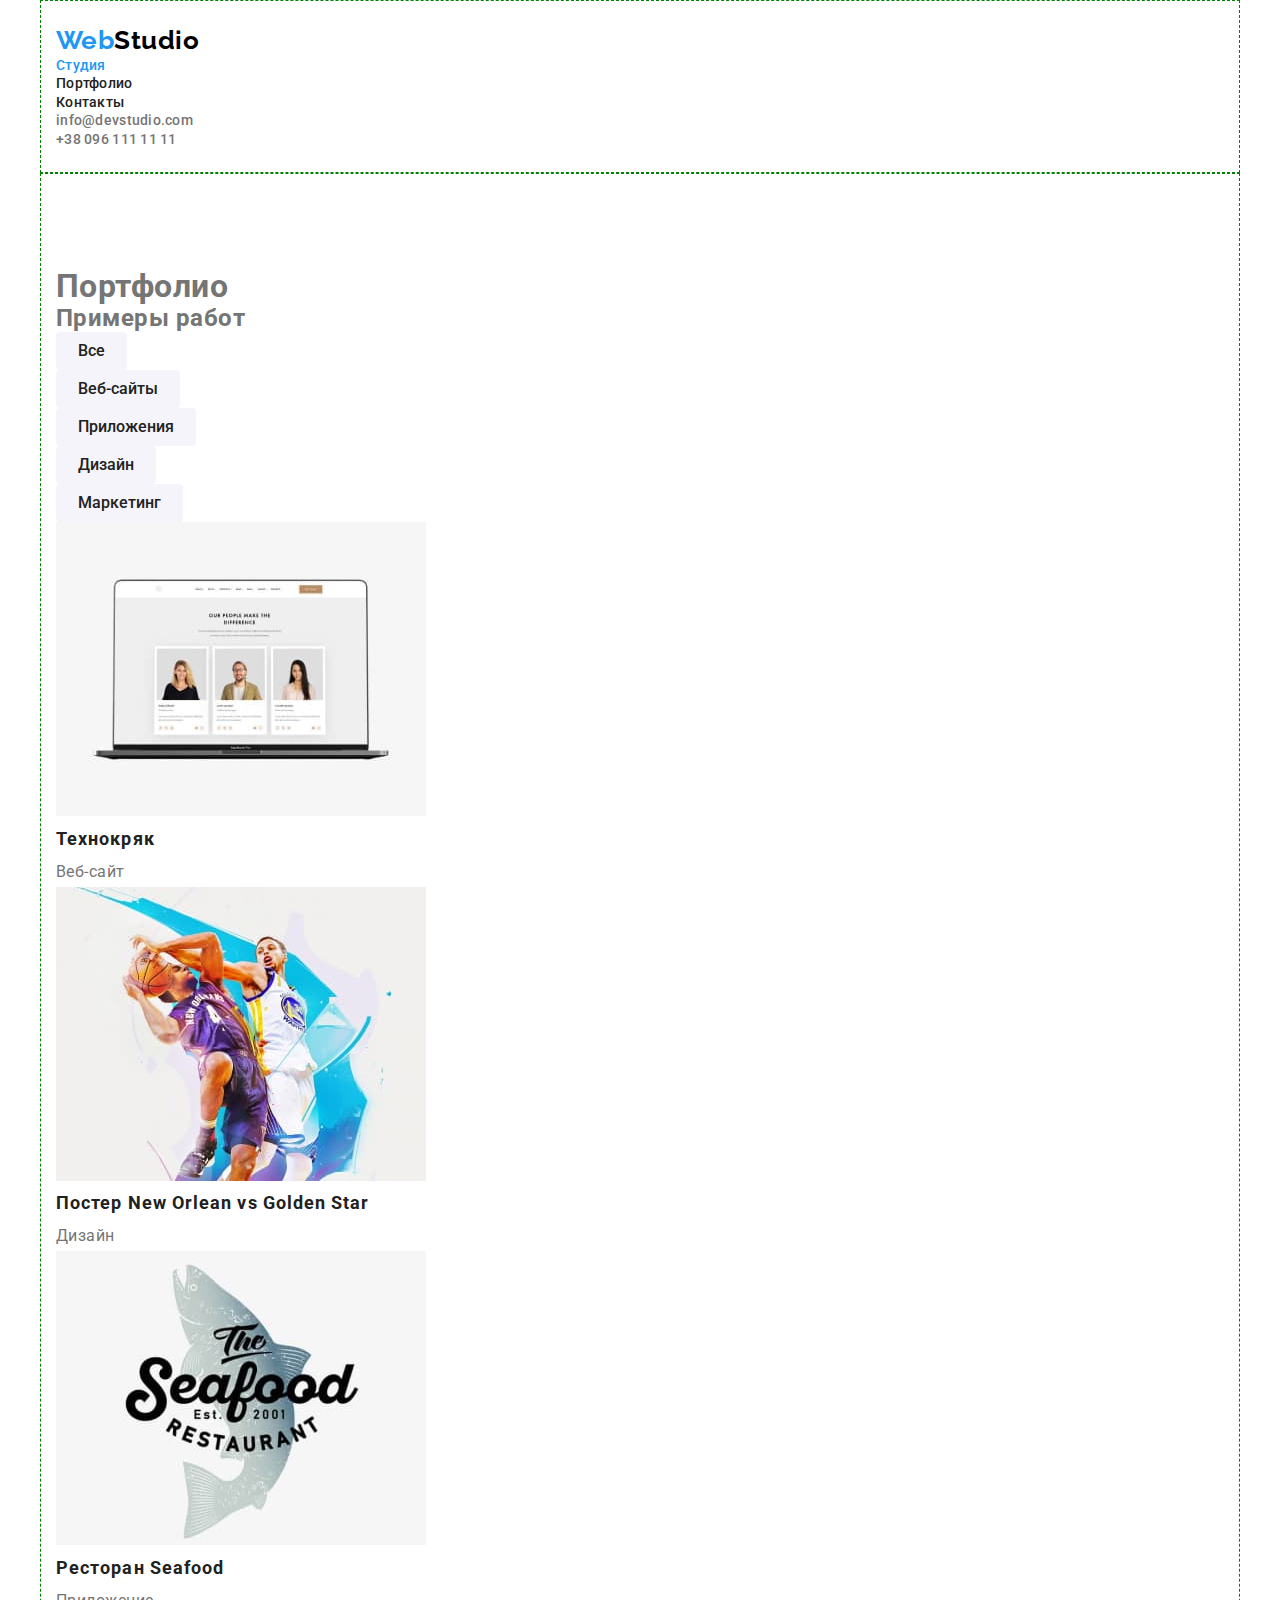
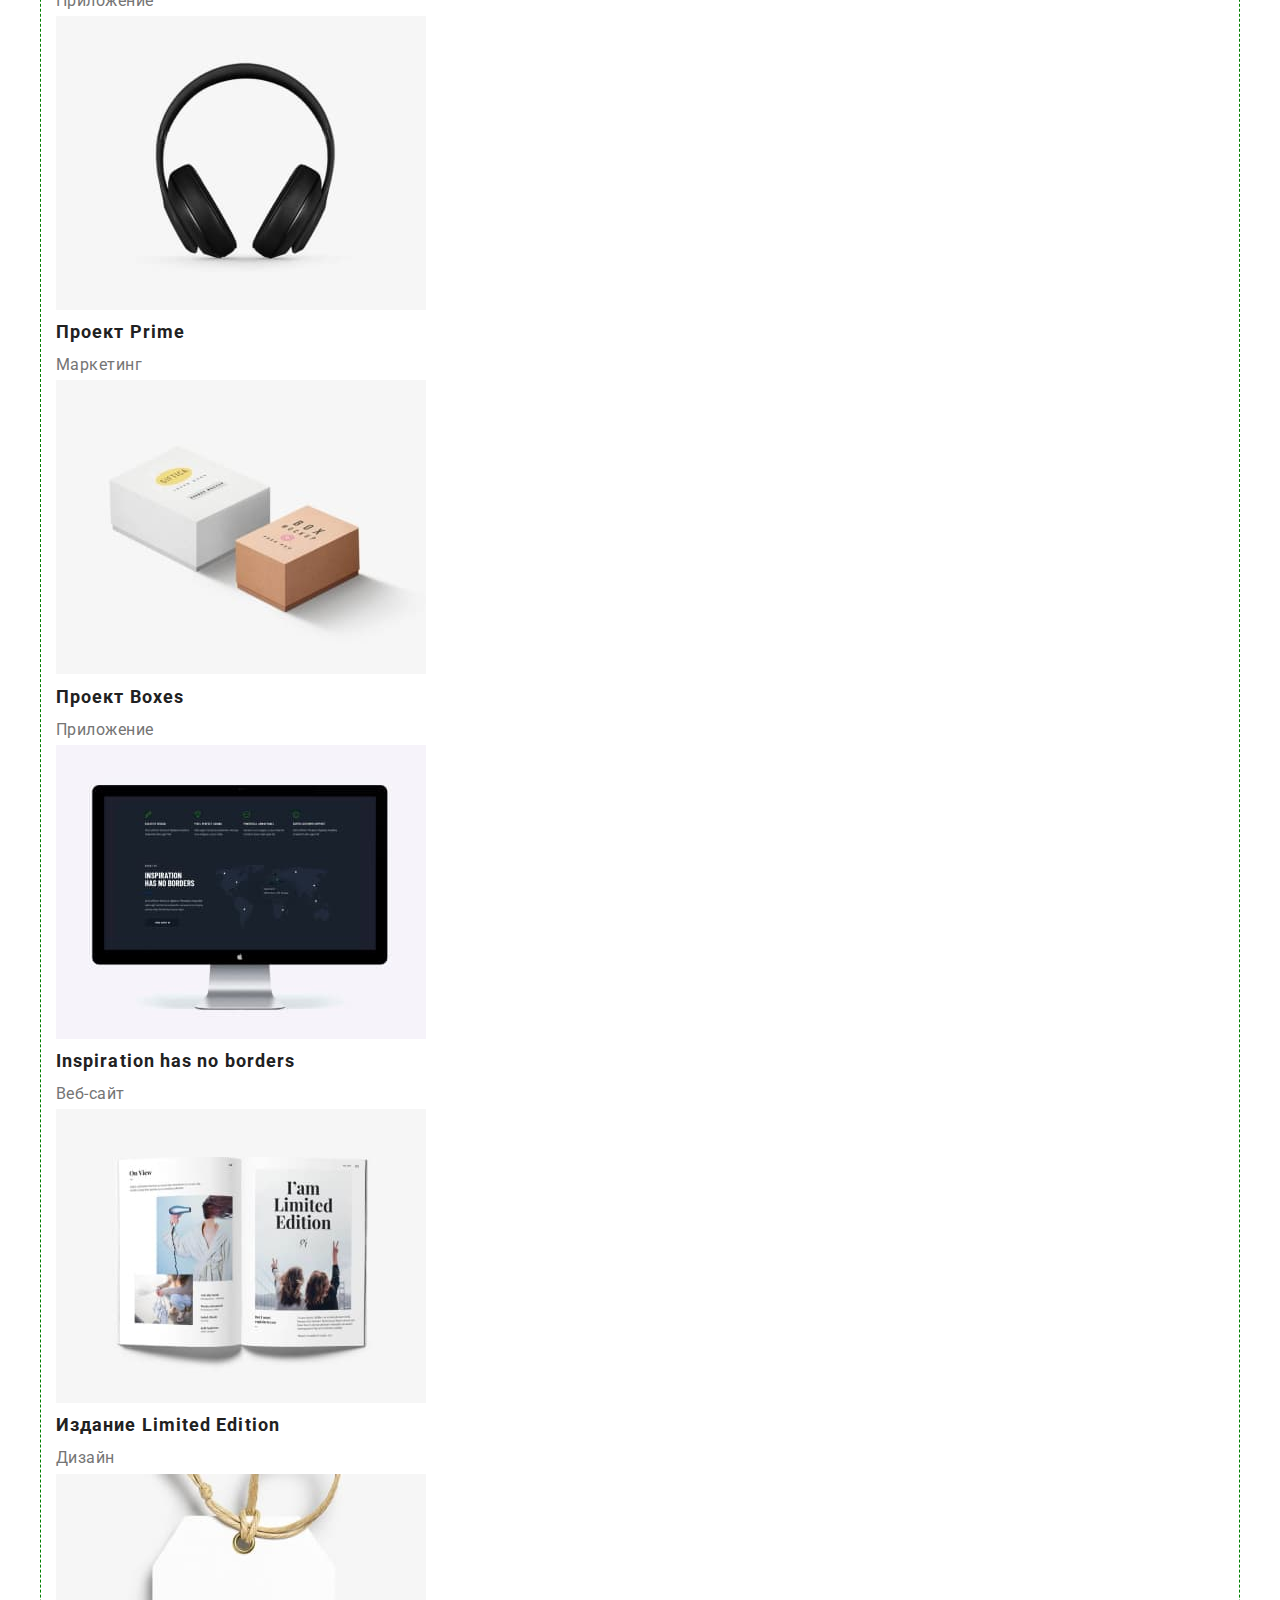
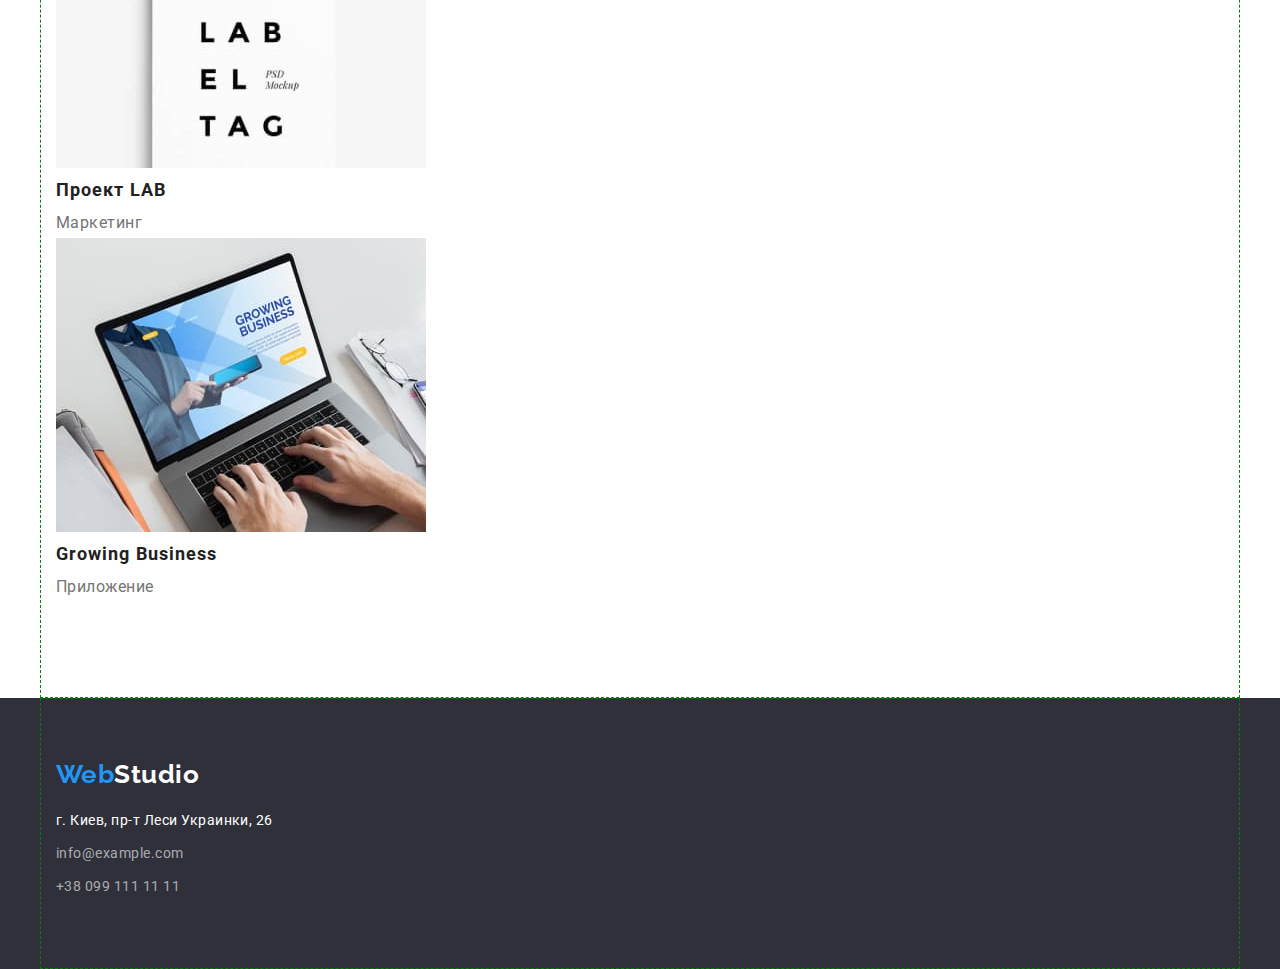
==== commit 05a9f2fb: "размечена геометрия элементов" ====
--- a/portfolio.html
+++ b/portfolio.html
@@ -4,9 +4,13 @@
         <meta charset="UTF-8" />
         <meta http-equiv="X-UA-Compatible" content="IE=edge" />
         <meta name="viewport" content="width=device-width, initial-scale=1.0" />
-        <title>goit-markup-hw-02</title>
+        <title>WebStudio</title>
         <link rel="preconnect" href="https://fonts.googleapis.com" />
         <link rel="preconnect" href="https://fonts.gstatic.com" crossorigin />
+        <link
+            rel="stylesheet"
+            href="https://cdnjs.cloudflare.com/ajax/libs/modern-normalize/1.1.0/modern-normalize.min.css"
+        />
         <link
             href="https://fonts.googleapis.com/css2?family=Raleway:wght@700&family=Roboto:wght@400;500;700;900&display=swap"
             rel="stylesheet"
@@ -14,173 +18,182 @@
         <link rel="stylesheet" href="./css/style.css" />
     </head>
     <body>
+        <!-- Шапка -->
         <header>
-            <nav>
-                <a href="./index.html" class="logo"
-                    >Web<span class="logo-studio">Studio</span></a
-                >
-                <ul class="site-nav">
-                    <li><a href="./index.html">Студия</a></li>
-                    <li>
-                        <a href="./portfolio.html" class="current">Портфолио</a>
-                    </li>
-                    <li><a href="#">Контакты</a></li>
+            <div class="container">
+                <nav>
+                    <a href="./index.html" class="logo"
+                        >Web<span class="logo-studio">Studio</span></a
+                    >
+                    <ul class="site-nav">
+                        <li>
+                            <a href="./index.html" class="current">Студия</a>
+                        </li>
+                        <li><a href="./portfolio.html">Портфолио</a></li>
+                        <li><a href="#">Контакты</a></li>
+                    </ul>
+                </nav>
+                <ul class="auth-nav">
+                    <li><a href="#">info@devstudio.com</a></li>
+                    <li><a href="#">+38 096 111 11 11</a></li>
                 </ul>
-            </nav>
-            <ul class="auth-nav">
-                <li><a href="#">info@devstudio.com</a></li>
-                <li><a href="#">+38 096 111 11 11</a></li>
-            </ul>
+            </div>
         </header>
         <main>
-            <h1>Портфолио</h1>
             <!-- Product list -->
             <section>
-                <h2>Примеры работ</h2>
-                <ul>
-                    <li>
-                        <button type="button" class="button secondary">
-                            Все
-                        </button>
-                    </li>
-                    <li>
-                        <button type="button" class="button secondary">
-                            Веб-сайты
-                        </button>
-                    </li>
-                    <li>
-                        <button type="button" class="button secondary">
-                            Приложения
-                        </button>
-                    </li>
-                    <li>
-                        <button type="button" class="button secondary">
-                            Дизайн
-                        </button>
-                    </li>
-                    <li>
-                        <button type="button" class="button secondary">
-                            Маркетинг
-                        </button>
-                    </li>
-                </ul>
-                <ul class="example-list">
-                    <li>
-                        <a href="">
-                            <img
-                                src="./images/tehnokryak.jpg"
-                                alt="Технокряк"
-                                width="370"
-                            />
-                            <h3 class="title">Технокряк</h3>
-                            <p>Веб-сайт</p></a
-                        >
-                    </li>
-                    <li>
-                        <a href="">
-                            <img
-                                src="./images/poster.jpg"
-                                alt="Постер New Orlean vs Golden Star"
-                                width="370"
-                            />
-                            <h3 class="title">
-                                Постер New Orlean vs Golden Star
-                            </h3>
-                            <p>Дизайн</p></a
-                        >
-                    </li>
-                    <li>
-                        <a href="">
-                            <img
-                                src="./images/seafood.jpg"
-                                alt="Ресторан Seafood"
-                                width="370"
-                            />
-                            <h3 class="title">Ресторан Seafood</h3>
-                            <p>Приложение</p></a
-                        >
-                    </li>
-                    <li>
-                        <a href="">
-                            <img
-                                src="./images/prime.jpg"
-                                alt="Проект Prime"
-                                width="370"
-                            />
-                            <h3 class="title">Проект Prime</h3>
-                            <p>Маркетинг</p></a
-                        >
-                    </li>
-                    <li>
-                        <a href="">
-                            <img
-                                src="./images/boxes.jpg"
-                                alt="Проект Boxes"
-                                width="370"
-                            />
-                            <h3 class="title">Проект Boxes</h3>
-                            <p>Приложение</p></a
-                        >
-                    </li>
-                    <li>
-                        <a href="">
-                            <img
-                                src="./images/inspiration.jpg"
-                                alt="Inspiration has no borders"
-                                width="370"
-                            />
-                            <h3 class="title">Inspiration has no borders</h3>
-                            <p>Веб-сайт</p></a
-                        >
-                    </li>
-                    <li>
-                        <a href="">
-                            <img
-                                src="./images/limitededition.jpg"
-                                alt="Издание Limited Edition"
-                                width="370"
-                            />
-                            <h3 class="title">Издание Limited Edition</h3>
-                            <p>Дизайн</p></a
-                        >
-                    </li>
-                    <li>
-                        <a href="">
-                            <img
-                                src="./images/lab.jpg"
-                                alt="Проект LAB"
-                                width="370"
-                            />
-                            <h3 class="title">Проект LAB</h3>
-                            <p>Маркетинг</p></a
-                        >
-                    </li>
-                    <li>
-                        <a href="">
-                            <img
-                                src="./images/growing.jpg"
-                                alt="Growing Business"
-                                width="370"
-                            />
-                            <h3 class="title">Growing Business</h3>
-                            <p>Приложение</p></a
-                        >
-                    </li>
-                </ul>
+                <div class="container example-box">
+                    <h1>Портфолио</h1>
+                    <h2>Примеры работ</h2>
+                    <ul>
+                        <li>
+                            <button type="button" class="button secondary">
+                                Все
+                            </button>
+                        </li>
+                        <li>
+                            <button type="button" class="button secondary">
+                                Веб-сайты
+                            </button>
+                        </li>
+                        <li>
+                            <button type="button" class="button secondary">
+                                Приложения
+                            </button>
+                        </li>
+                        <li>
+                            <button type="button" class="button secondary">
+                                Дизайн
+                            </button>
+                        </li>
+                        <li>
+                            <button type="button" class="button secondary">
+                                Маркетинг
+                            </button>
+                        </li>
+                    </ul>
+                    <ul class="example-list">
+                        <li>
+                            <a href="">
+                                <img
+                                    src="./images/tehnokryak.jpg"
+                                    alt="Технокряк"
+                                    width="370"
+                                />
+                                <h3 class="title">Технокряк</h3>
+                                <p>Веб-сайт</p></a
+                            >
+                        </li>
+                        <li>
+                            <a href="">
+                                <img
+                                    src="./images/poster.jpg"
+                                    alt="Постер New Orlean vs Golden Star"
+                                    width="370"
+                                />
+                                <h3 class="title">
+                                    Постер New Orlean vs Golden Star
+                                </h3>
+                                <p>Дизайн</p></a
+                            >
+                        </li>
+                        <li>
+                            <a href="">
+                                <img
+                                    src="./images/seafood.jpg"
+                                    alt="Ресторан Seafood"
+                                    width="370"
+                                />
+                                <h3 class="title">Ресторан Seafood</h3>
+                                <p>Приложение</p></a
+                            >
+                        </li>
+                        <li>
+                            <a href="">
+                                <img
+                                    src="./images/prime.jpg"
+                                    alt="Проект Prime"
+                                    width="370"
+                                />
+                                <h3 class="title">Проект Prime</h3>
+                                <p>Маркетинг</p></a
+                            >
+                        </li>
+                        <li>
+                            <a href="">
+                                <img
+                                    src="./images/boxes.jpg"
+                                    alt="Проект Boxes"
+                                    width="370"
+                                />
+                                <h3 class="title">Проект Boxes</h3>
+                                <p>Приложение</p></a
+                            >
+                        </li>
+                        <li>
+                            <a href="">
+                                <img
+                                    src="./images/inspiration.jpg"
+                                    alt="Inspiration has no borders"
+                                    width="370"
+                                />
+                                <h3 class="title">
+                                    Inspiration has no borders
+                                </h3>
+                                <p>Веб-сайт</p></a
+                            >
+                        </li>
+                        <li>
+                            <a href="">
+                                <img
+                                    src="./images/limitededition.jpg"
+                                    alt="Издание Limited Edition"
+                                    width="370"
+                                />
+                                <h3 class="title">Издание Limited Edition</h3>
+                                <p>Дизайн</p></a
+                            >
+                        </li>
+                        <li>
+                            <a href="">
+                                <img
+                                    src="./images/lab.jpg"
+                                    alt="Проект LAB"
+                                    width="370"
+                                />
+                                <h3 class="title">Проект LAB</h3>
+                                <p>Маркетинг</p></a
+                            >
+                        </li>
+                        <li>
+                            <a href="">
+                                <img
+                                    src="./images/growing.jpg"
+                                    alt="Growing Business"
+                                    width="370"
+                                />
+                                <h3 class="title">Growing Business</h3>
+                                <p>Приложение</p></a
+                            >
+                        </li>
+                    </ul>
+                </div>
             </section>
         </main>
         <!--Footer -->
         <footer>
-            <a href="./index.html" class="logo"
-                >Web<span class="logo-studio">Studio</span></a
-            >
-            <address>
-                <ul class="contact-list">
-                    <li>г. Киев, пр-т Леси Украинки, 26</li>
-                    <li><a href="#">info@example.com</a></li>
-                    <li><a href="#">+38 099 111 11 11</a></li>
-                </ul>
-            </address>
+            <div class="container">
+                <a href="./index.html" class="logo"
+                    >Web<span class="logo-studio">Studio</span></a
+                >
+                <address>
+                    <ul class="contact-list">
+                        <li>г. Киев, пр-т Леси Украинки, 26</li>
+                        <li><a href="#">info@example.com</a></li>
+                        <li><a href="#">+38 099 111 11 11</a></li>
+                    </ul>
+                </address>
+            </div>
         </footer>
     </body>
 </html>
--- a/css/style.css
+++ b/css/style.css
@@ -10,8 +10,20 @@
 /* black color #000000 */
 /* adress color rgba(255, 255, 255, 0.6) */
 
-ul {list-style: none;}
-a {text-decoration: none;}
+body {margin: 0;}
+h1,h2,h3,h4,ul,li,p {
+    margin: 0;
+    padding: 0;
+}
+ul {
+    list-style-type: none;
+}
+button {
+    cursor: pointer;
+}
+a {
+    text-decoration: none;
+}
 
 body {
     background-color: var(--primary-background-color); 
@@ -19,7 +31,19 @@
     font-family: Roboto; sans-serif;
     letter-spacing: 0.03em;
 }
-
+.container {
+margin-left: auto;
+margin-right: auto;
+padding: 94px 15px;
+
+width: 1200px;
+border: 1px dashed green;
+}
+
+header .container{
+    padding-top: 24px;
+    padding-bottom: 24px;
+}
 .logo {
     color: var(--accent-color);
     font-family: Raleway; sans-serif;
@@ -54,17 +78,23 @@
     font-weight: 500;
     font-size: 14px;
     line-height: 1.14;
-    letter-spacing: 0.02em;}
+    letter-spacing: 0.02em;
+}
 .auth-nav a:hover,.auth-nav a:focus { color: var(--accent-color);}
 
-.hero {background-color: var(--footer-background-color);}
+.hero {background-color: var(--footer-background-color);
+}
 .hero-title {color: #FFFFFF;
     font-weight: 900;
     font-size: 44px;
     line-height: 1.36;
     text-align: center;
     letter-spacing: 0.06em;
-    text-transform: uppercase;}
+    text-transform: uppercase;
+
+    margin-top: 0;
+    margin-bottom: 30px;
+}
 
 .section-title {
     color: var(--title-text-color);
@@ -72,33 +102,50 @@
     font-size: 36px;
     line-height: 1.17;
     text-align: center;
+
+    margin-bottom: 50px;
+    padding-left: auto;
+    padding-right: auto;
     }
 
 .feature-list .title {color: var(--title-text-color);
     font-weight: 700;
     font-size: 14px;
     line-height: 1.14;
-    text-transform: uppercase;}
+    text-transform: uppercase;
+
+    margin-bottom: 10px;}
 
 .feature-list p {
     font-size: 14px;
     line-height: 1.17;
+}
+.deals-box {
+    padding 0px;
 }
 
 .staff {
     background-color: var(--secondary-background-color);
 }
+.staff .container {
+    padding: 94px 15px;
+}
 .staff-list .title {
     color: var(--title-text-color);
     font-weight: 500;
     font-size: 16px;
     line-height: 1.19;
     text-align: center;
+
+    margin-bottom: 10px;
 }
 .staff-list p {
     font-size: 16px;
     line-height: 1.19;
     text-align: center;
+}
+.staff-list
+{margin-bottom: 94px;
 }
 
 footer {
@@ -106,6 +153,13 @@
 }
 footer .logo-studio {
     color: #FFFFFF;
+}
+footer .logo {
+    margin-bottom: 20px;
+    display: inline-block;
+}
+footer .container{
+    padding: 60px 15px;
 }
 .contact-list {
     color: #FFFFFF;
@@ -116,6 +170,9 @@
 .contact-list a {
     color: rgba(255, 255, 255, 0.6);
 }
+.contact-list li{
+    margin-bottom: 9px;
+}
 .contact-list li:hover,.contact-list li:focus{
     color:var(--accent-color);
 }
@@ -126,7 +183,13 @@
 
 /* Buttons */
 button {font-family: inherit;}
+
+.button {border-radius: 4px;
+border: none;
+}
 .button.primary {
+    padding: 10px 32px;
+
     color: var(--primary-background-color); 
     background-color: var(--accent-color);
     font-weight: 700;
@@ -134,16 +197,22 @@
     line-height: 1.9;
     letter-spacing: 0.06em;
 
+    margin-left: auto;
+    margin-right: auto;
+    text-align: center;
+
     cursor: pointer;
 }
 .button.secondary {
+    padding: 6px 22px;
     color: var(--title-text-color);
     background-color: var(--secondary-background-color);
+    font-weight: 500;
+    font-size: 16px;
+    line-height: 1.625;
+    text-align: center;
+
     cursor: pointer;
-    font-weight: 500;
-    font-size: 16px;
-    line-height: 1.6;
-    text-align: center;
 }
 .button.secondary:hover, .button.secondary:focus {
     color: var(--primary-background-color);
@@ -163,4 +232,7 @@
     color: var(--primary-text-color);
     font-size: 16px;
     line-height: 1.88;
+}
+.example-box{
+
 }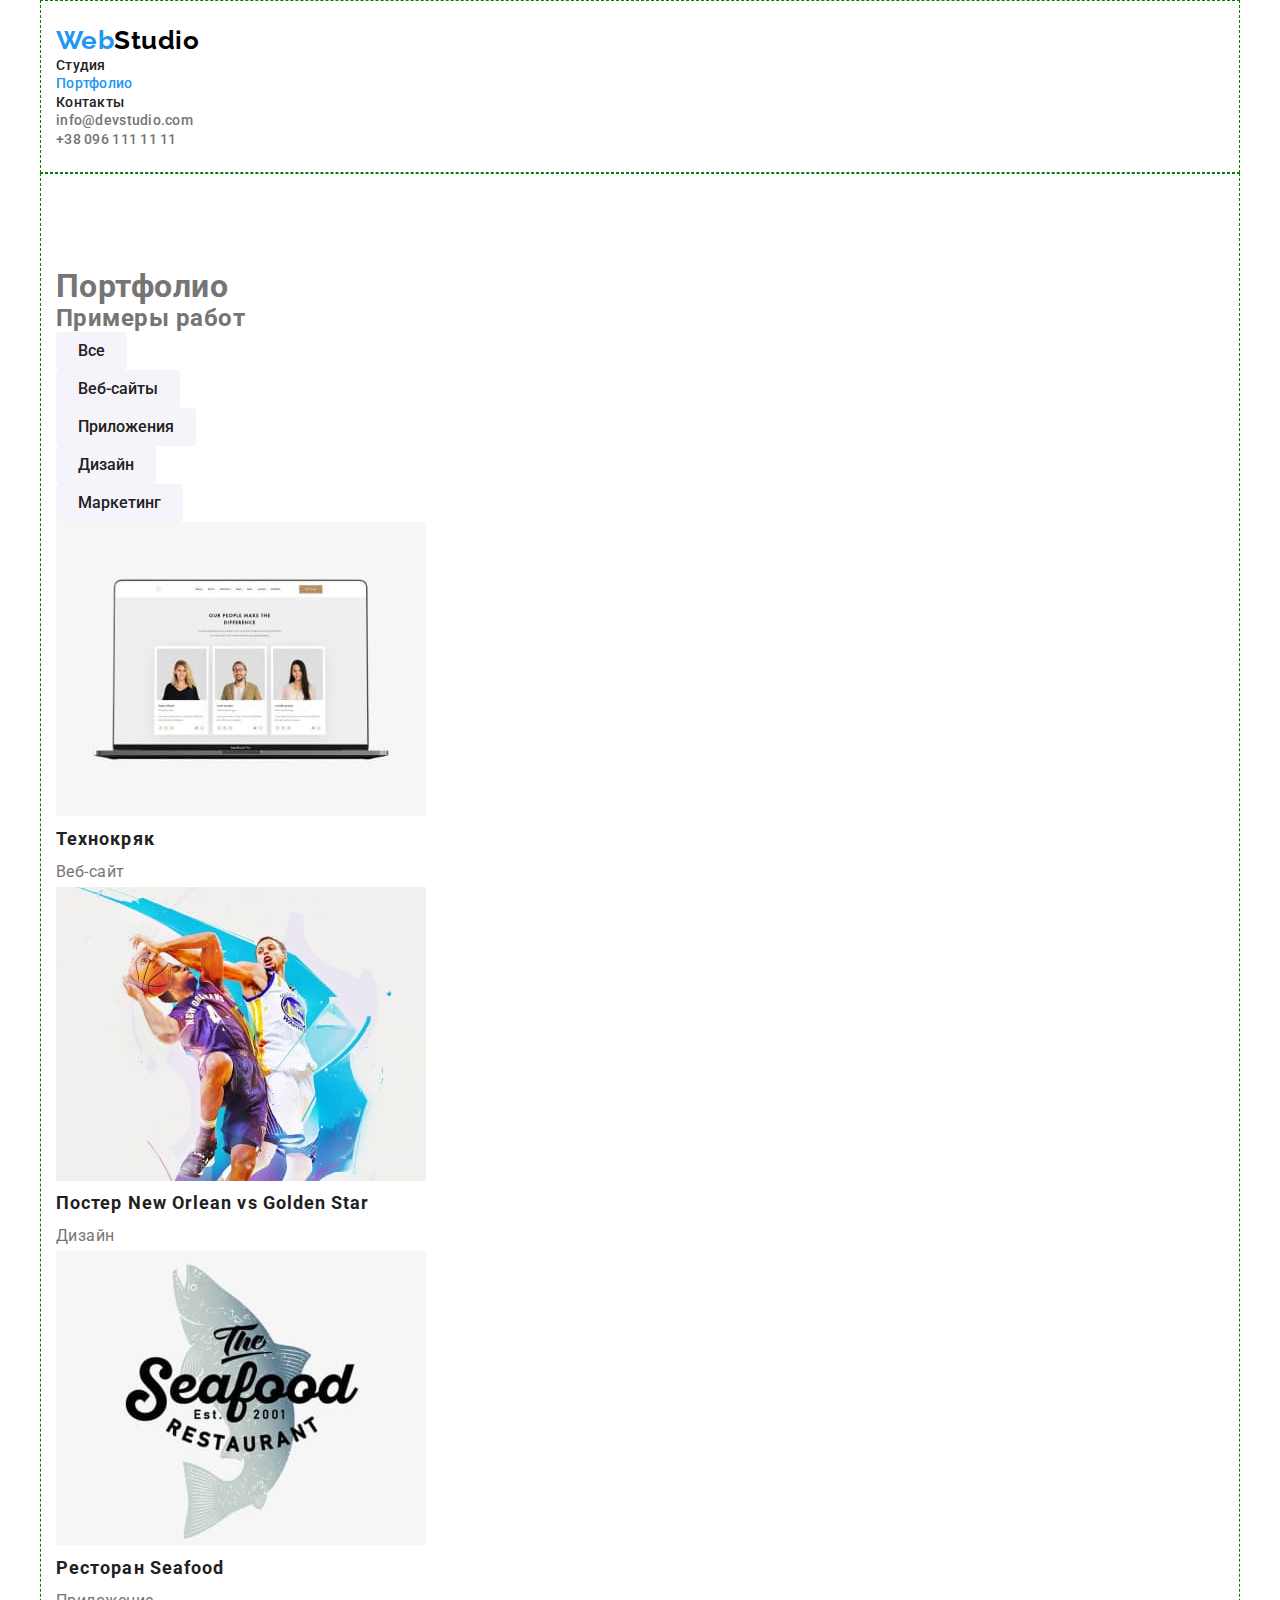
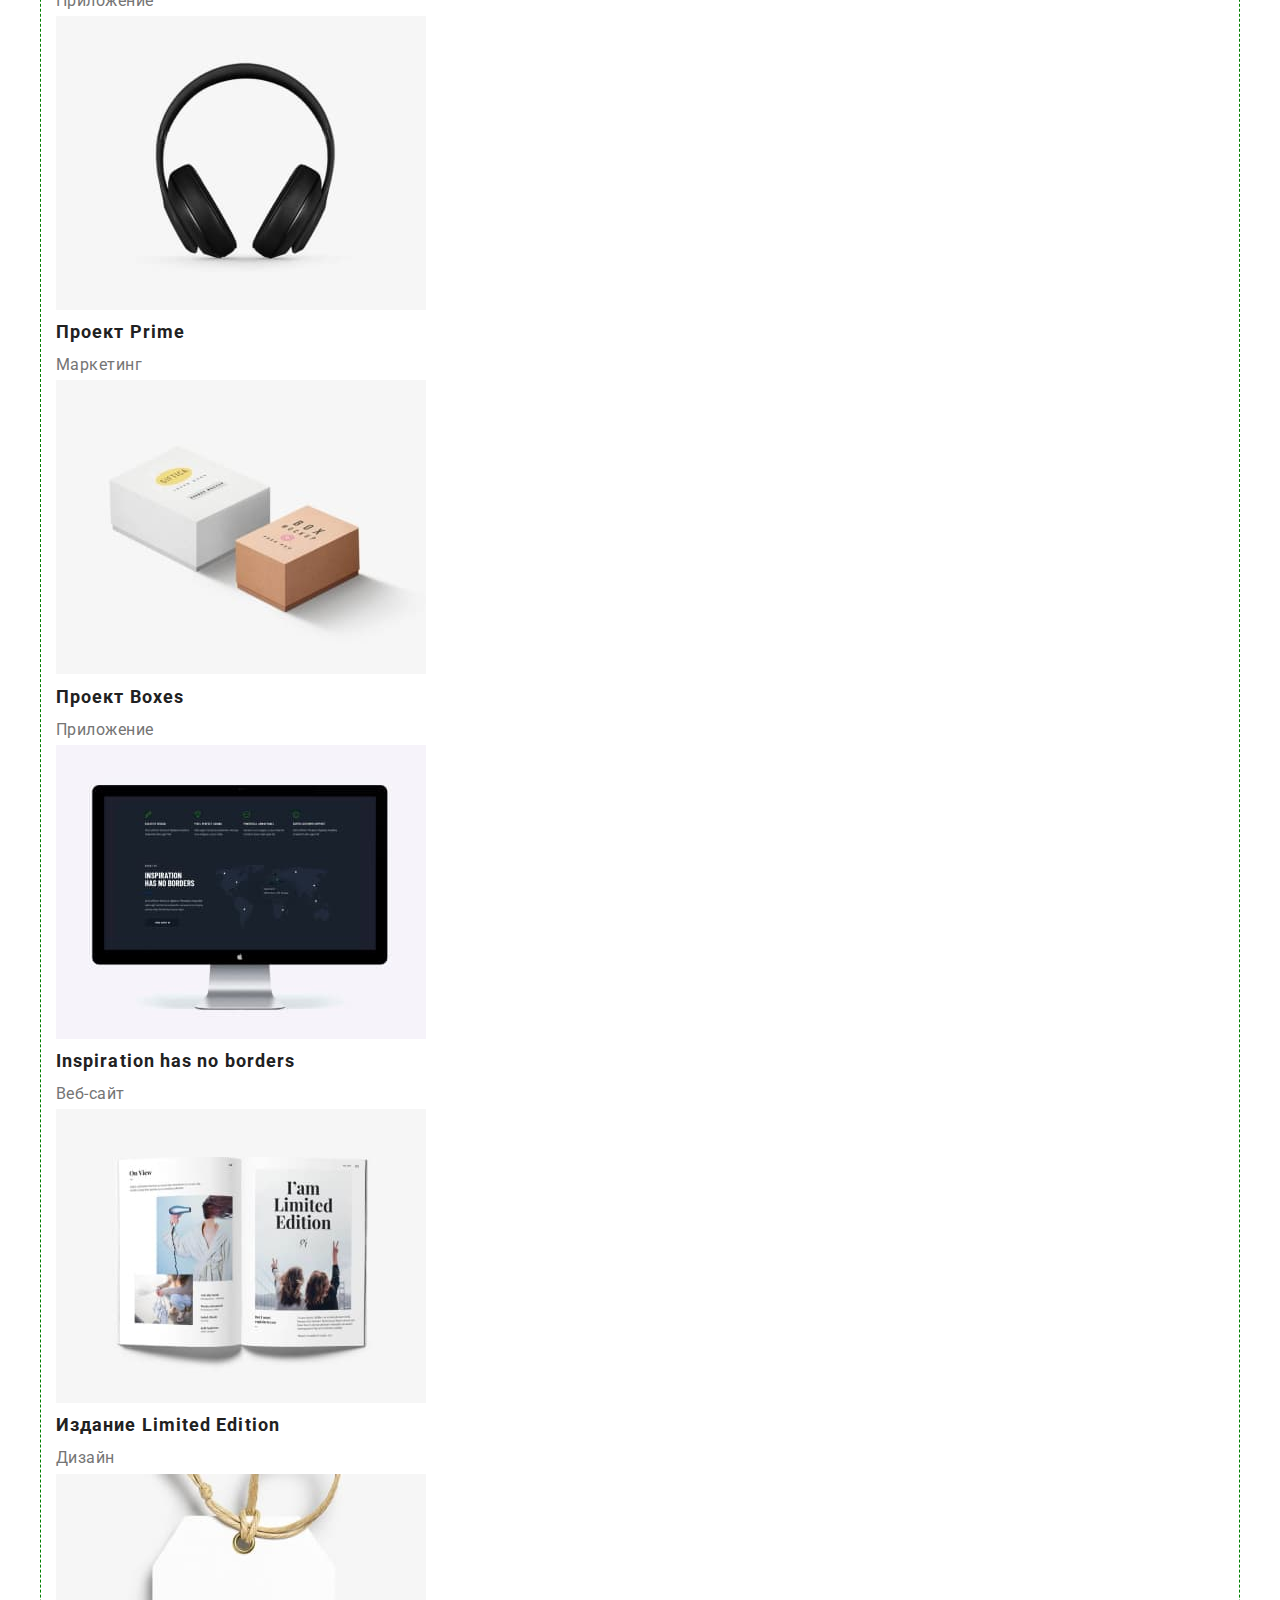
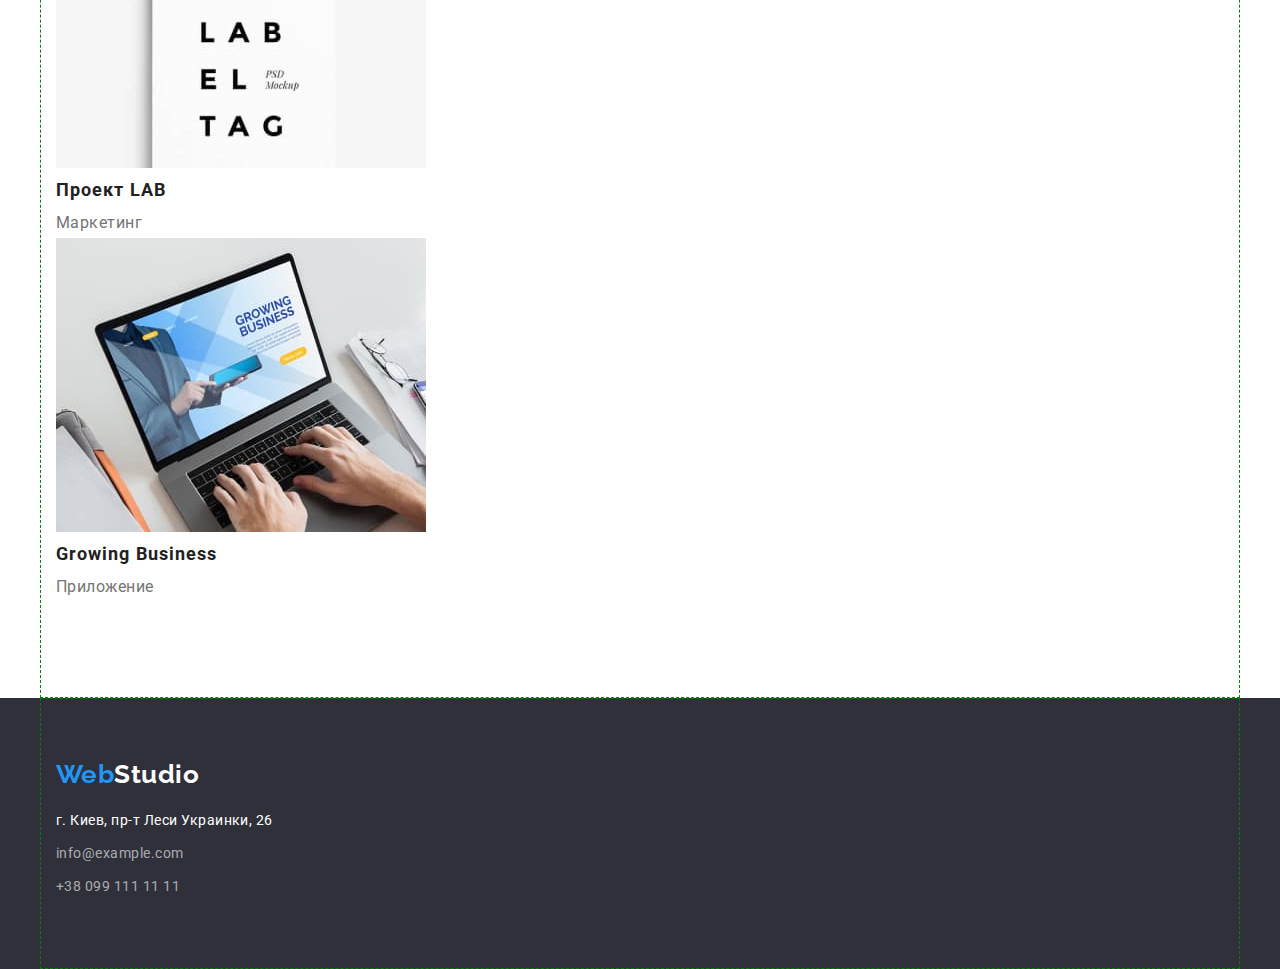
==== commit 637b3244: "поправлен хедер" ====
--- a/portfolio.html
+++ b/portfolio.html
@@ -17,6 +17,7 @@
         />
         <link rel="stylesheet" href="./css/style.css" />
     </head>
+
     <body>
         <!-- Шапка -->
         <header>
@@ -27,9 +28,13 @@
                     >
                     <ul class="site-nav">
                         <li>
-                            <a href="./index.html" class="current">Студия</a>
-                        </li>
-                        <li><a href="./portfolio.html">Портфолио</a></li>
+                            <a href="./index.html">Студия</a>
+                        </li>
+                        <li>
+                            <a href="./portfolio.html" class="current"
+                                >Портфолио</a
+                            >
+                        </li>
                         <li><a href="#">Контакты</a></li>
                     </ul>
                 </nav>
--- a/css/style.css
+++ b/css/style.css
@@ -13,17 +13,11 @@
 body {margin: 0;}
 h1,h2,h3,h4,ul,li,p {
     margin: 0;
-    padding: 0;
-}
-ul {
-    list-style-type: none;
-}
-button {
-    cursor: pointer;
-}
-a {
-    text-decoration: none;
-}
+    padding: 0;}
+    
+ul {list-style-type: none;}
+button {cursor: pointer;}
+a {text-decoration: none;}
 
 body {
     background-color: var(--primary-background-color); 
